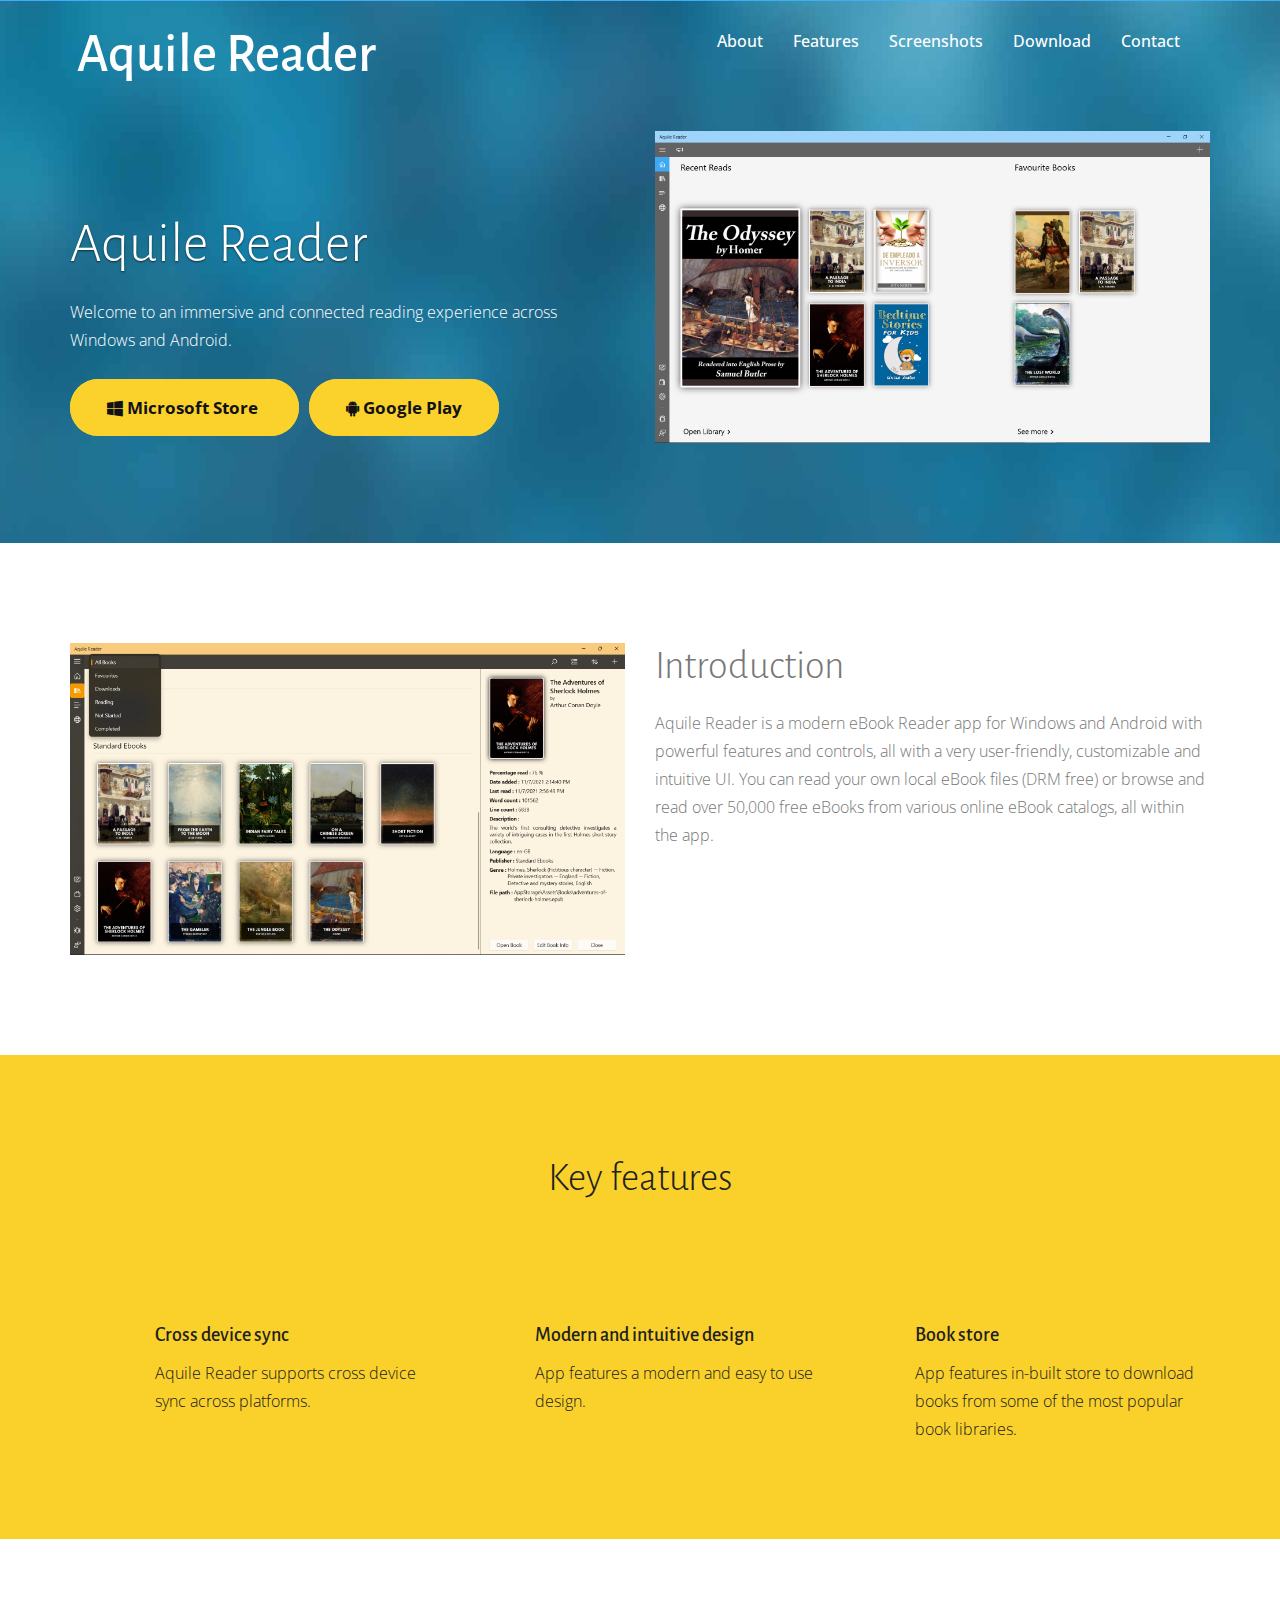
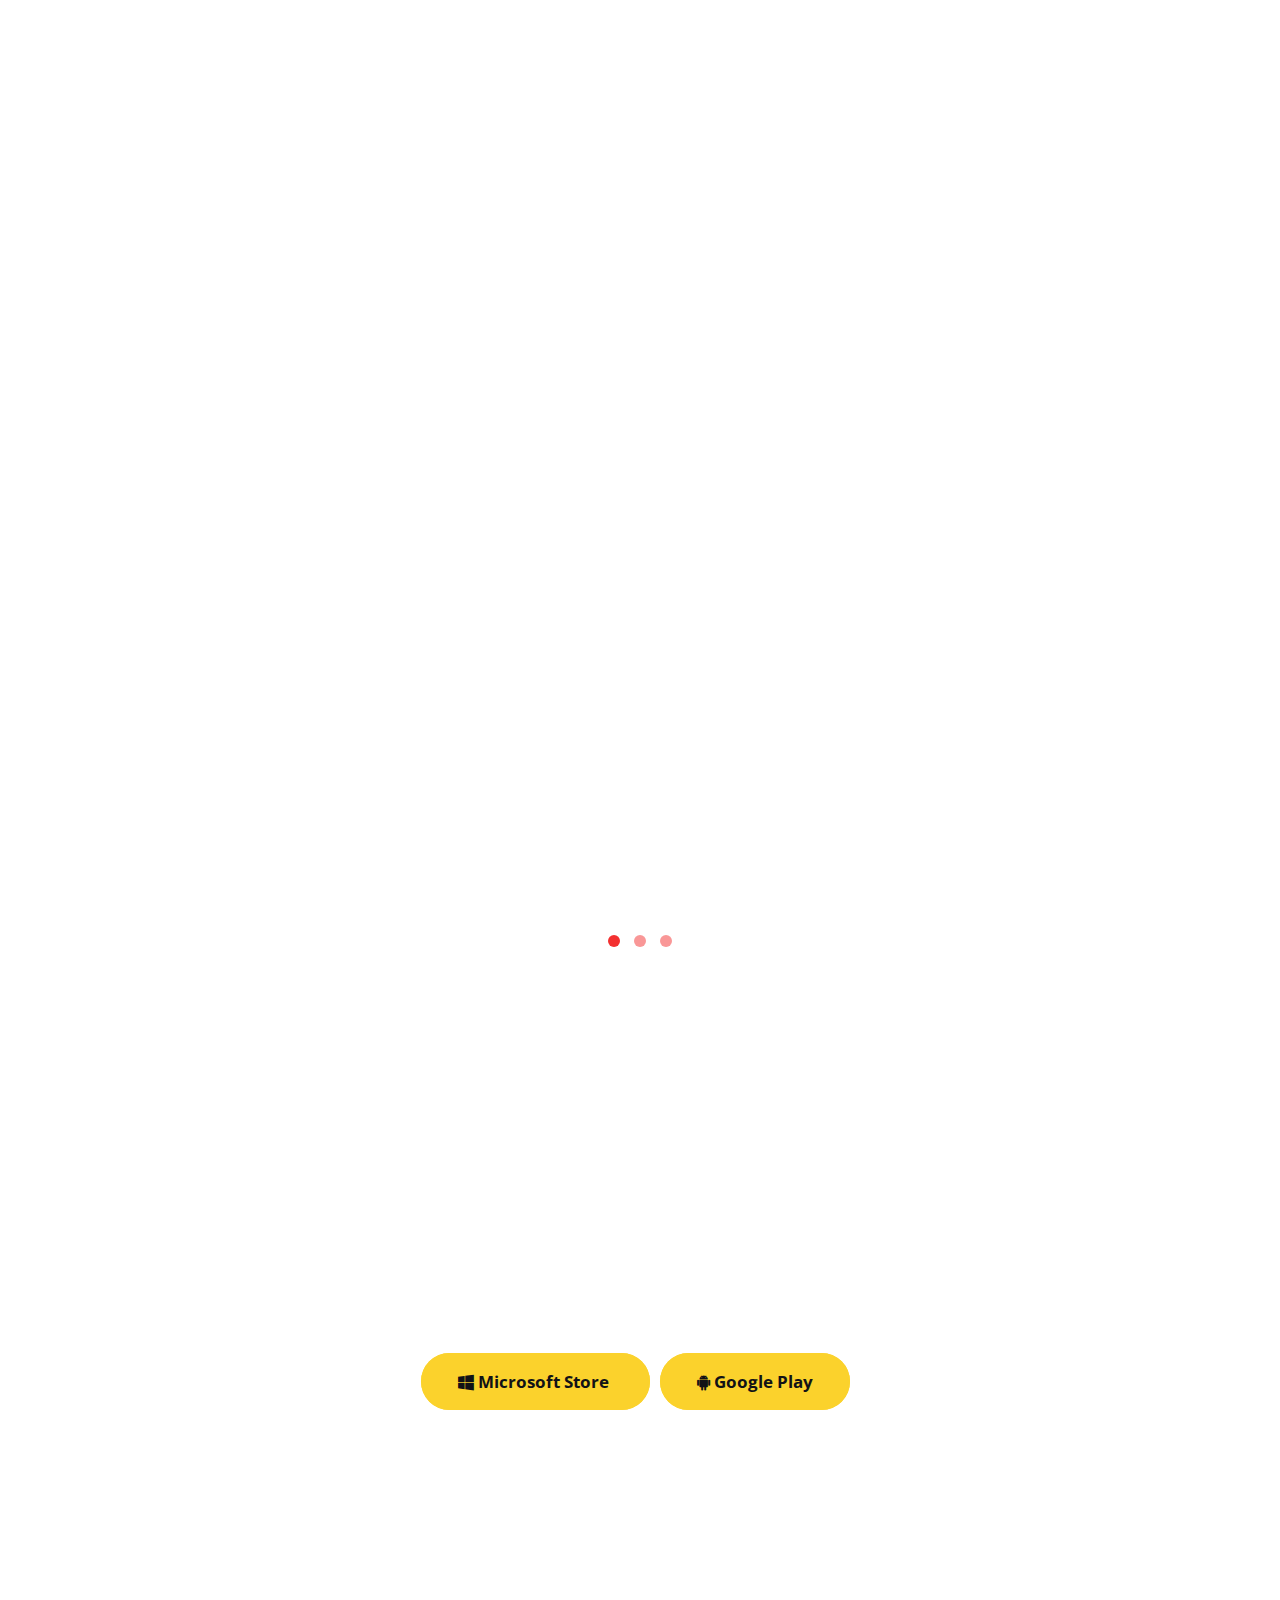
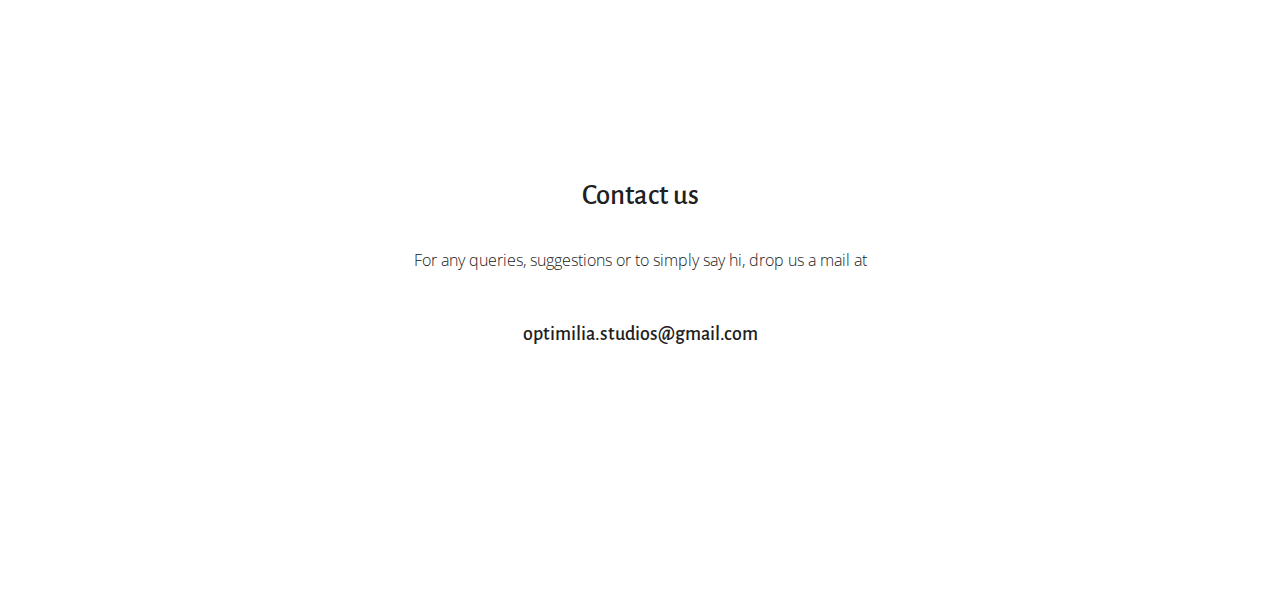
==== index.html @ c173ff0a "Add site" ====
<!DOCTYPE html>
<html>
<head>
 
<title>Brand html5 Multipurpose Landing Page for Apps</title>
<meta name="viewport" content="width=device-width, initial-scale=1, maximum-scale=1, user-scalable=no">

<!-- CSS Files -->
<link href="css/bootstrap.min.css" rel="stylesheet" media="screen">
<link href="css/font-awesome.min.css" rel="stylesheet">
<link href="fonts/icon-7-stroke/css/pe-icon-7-stroke.css" rel="stylesheet">
<link href="css/animate.css" rel="stylesheet" media="screen">
<link href="css/owl.theme.css" rel="stylesheet">
<link href="css/owl.carousel.css" rel="stylesheet">
 
<link href="css/styles.css" rel="stylesheet" media="screen">    

<!-- Google Fonts --> 
<link href='http://fonts.googleapis.com/css?family=Open+Sans:400,300,600,700' rel='stylesheet' type='text/css'>
<link href='http://fonts.googleapis.com/css?family=Alegreya+Sans:100,300,400,700' rel='stylesheet' type='text/css'>


<!-- Font Awesome -->
<link href="http://maxcdn.bootstrapcdn.com/font-awesome/4.2.0/css/font-awesome.min.css" rel="stylesheet"> 
</head>
  
<body data-spy="scroll" data-target="#navbar-scroll">
 
 <div id="top"></div>

<!-- NAVIGATION -->
<div id="menu">
	<nav class="navbar-wrapper navbar-default" role="navigation">
		<div class="container">
			  <div class="navbar-header">
				<button type="button" class="navbar-toggle" data-toggle="collapse" data-target=".navbar-themers">
				  <span class="sr-only">Toggle navigation</span>
				  <span class="icon-bar"></span>
				  <span class="icon-bar"></span>
				  <span class="icon-bar"></span>
				</button>
				
				<a class="navbar-brand site-name" href="#top"><h1 style="color: white;">Aquile Reader</h1></a>
			  </div>
	 
			  <div id="navbar-scroll" class="collapse navbar-collapse navbar-themers navbar-right">
				<ul class="nav navbar-nav">
					<li><a href="#intro">About</a></li>
					<li><a href="#feature">Features</a></li>
					<li><a href="#screenshot">Screenshots</a></li>
					<li><a href="#download">Download</a></li>
					<li><a href="#contact">Contact</a></li>
				</ul>
			  </div>
		</div>
	</nav>
</div>
 
<div class="fullscreen landing parallax banner" style="background-image:url('images/bg.jpg');" data-img-width="2000" data-img-height="1325" data-diff="100">
	
	<div class="overlay">
		<div class="container">
			<div class="row">
				
				
				
				<div class="col-md-6">
				 
						<h1 class="wow fadeInLeft">
						Aquile Reader
						</h1>
 
					<div class="landing-text wow fadeInLeft">
						<p>Welcome to an immersive and connected reading experience across Windows and Android.</p>
					</div>				  

					<!-- header button -->
					<div class="head-btn wow fadeInLeft">
						<a href="https://apps.microsoft.com/detail/9P08T4JLTQNK" class="btn-primary app-store">
						<i class="fa fa-windows"></i> <span> Microsoft Store</span>
						</a>
						<a href="#" class="btn-primary play-market">
						<i class="fa fa-android"></i> <span> Google Play</span>
						</a>
					</div>
	
					 				

				</div> 
				
				<!-- phone image -->
				<div class="col-md-6">
				<img src="images/header.png" alt="phone" class="header-phone img-responsive wow fadeInRight">
				</div>
			</div>
		</div> 
	</div> 
</div>
   
<!-- intro section -->
<div id="intro">
		<div class="container">
		<div class="row">
	
	<!-- feature image -->
			<div class="col-md-6 feature-2-pic wow fadeInLeft">
				<img src="images/feature1.png" alt="image" class="img-responsive">
			</div>	
			
			<!-- feature content -->
			<div class="col-md-6 wow fadeInRight" style="top: 50%">
				<h2>Introduction</h2>
				<p>Aquile Reader is a modern eBook Reader app for Windows and Android with powerful features and controls, all with a very user-friendly, customizable and intuitive UI. You can read your own local eBook files (DRM free) or browse and read over 50,000 free eBooks from various online eBook catalogs, all within the app.
				</p>

					<!-- <div class="btn-section"><a href="#download" class="btn-default">Download Now</a></div> -->
		
			</div>
			 			  
		</div>			  
  
	</div>
</div>

<!-- feature section -->
<div id="feature">
	<div class="container">
		<div class="row">
			<div class="col-md-10 col-md-offset-1 col-sm-12 text-center feature-title">

			<!-- feature title -->
				<h2>Key features</h2>
				<!-- <p>Lorem Ipsum is simply dummy text of the printing and typesetting industry. Lorem Ipsum has been the industry's standard dummy text ever since the 1500s.</p> -->
			</div>
		</div>
		<div class="row row-feat">
			
			<div class="col-md-12">

				<!-- feature 1 -->
				<div class="col-sm-4 feat-list">
					<i class="fa fa-cloud wow fadeInUp"></i>
					<div class="inner">
						<h4>Cross device sync</h4>
						<p>Aquile Reader supports cross device sync across platforms.
						</p>
					</div>
				</div>
			
				<!-- feature 2 -->
				<div class="col-sm-4 feat-list">
					<i class="fa fa-mobile wow fadeInUp" data-wow-delay="0.2s"></i>
					<div class="inner">
						<h4>Modern and intuitive design</h4>
						<p>App features a modern and easy to use design.</p>
					</div>
				</div>
			
				<!-- feature 3 -->
				<div class="col-sm-4 feat-list"> 
					<i class="fa fa-book wow fadeInUp" data-wow-delay="0.4s"></i>
					<div class="inner">
						<h4>Book store</h4>
						<p>App features in-built store to download books from some of the most popular book libraries.</p>
					</div>
				</div>
			
				
			</div>
		</div>
	</div>
</div>

<section id="features">
        <div class="container">
            <div class="row">
                <div class="col-md-6 col-sm-6 wow fadeInRight animated" data-wow-delay=".8s" style="visibility: visible; animation-delay: 0.8s; -webkit-animation-delay: 0.8s; animation-name: fadeInRight; -webkit-animation-name: fadeInRight;">
                    <h2 class="title">Feature list</h2>

                    <div class="feature-item">

                        <div class="media">
                            <!-- <div class="pull-left icon" href="#">
                                <i class="fa fa-paint-brush"></i>
                            </div> -->
                            <div class="media-body">
                                <h4 class="media-heading">• Book style 2-column layout, along with other layout options.</h4>
                                <h4 class="media-heading">• Support for notes, highlights and bookmarks.</h4>
								<h4 class="media-heading">• Text-to-Speech capability for reading aloud books.</h4>
								<h4 class="media-heading">• Fully customizable Reader screen with colors, layout, font, spacing, etc.</h4>
								<h4 class="media-heading">• Library with features like filter, sort and search books.</h4>
								<h4 class="media-heading">• Library with features like filter, sort and search books.</h4>
								<h4 class="media-heading">• Color theme support for the app.</h4>
								<h4 class="media-heading">• App Statistics to provide reading insights.</h4>
								<h4 class="media-heading">• Added details for each book like, total line/word count, reading progress, etc.</h4>

                            </div>
                        </div>
                    </div>

                    <!-- <div class="feature-item">

                        <div class="media">
                            <div class="pull-left icon" href="#">
                                <i class="fa fa-rss"></i>
                            </div>
                            <div class="media-body">
                                <h4 class="media-heading">Everything is perfectly orgainized</h4>
                                <p>Aipisicing elit, sed do eiusmod tempor incididunt ut labore et dolore magna aliqua. Ut enim ad minim veniam, quis nostrud exercitation ullamco laboris nisi</p>
                            </div>
                        </div>
                    </div>

                    <div class="feature-item">

                        <div class="media">
                            <div class="pull-left icon" href="#">
                                <i class="fa fa-recycle"></i>
                            </div>
                            <div class="media-body">
                                <h4 class="media-heading">Rapid customer support</h4>
                                <p>Lorem ipsum dolor sit amet, consectetur adipisicing elit, sed do eiusmod tempor incididunt ut labore et dolore magna aliqua. Ut enim ad</p>
                            </div>
                        </div>
                    </div> -->
                </div>
                <div class="col-md-6 col-sm-6 wow fadeInLeft animated" data-wow-delay=".8s" style="visibility: visible; animation-delay: 0.8s; -webkit-animation-delay: 0.8s; animation-name: fadeInLeft; -webkit-animation-name: fadeInLeft;">
                    <div class="block">
                        <img class="img-responsive" src="images/feature2.png" alt="">
                    </div>
                </div>
            </div>
        </div>
    </section> 




<!-- screenshot section -->
<div id="screenshot">
	<div class="container">
		<div class="text-center">
			<h2 class="wow fadeInLeft">Screenshots</h2>
			<div class="title-line wow fadeInRight"></div>
		</div>
		<div class="row screenshots">
			
			<div id="screenshots" class="owl-carousel">

				<!-- screenshot images -->
				<div class="screen wow fadeInUp">
					<a href="images/1.png" data-toggle="lightbox"><img src="images/1.png" alt="Screenshot"></a>
				</div>
				
				<div class="screen wow fadeInUp" data-wow-delay="0.1s">
					<a href="images/2.png" data-toggle="lightbox"><img src="images/2.png" alt="Screenshot"></a>
				</div>
				
				<div class="screen wow fadeInUp" data-wow-delay="0.2s">
					<a href="images/3.png" data-toggle="lightbox"><img src="images/3.png" alt="Screenshot"></a>
				</div>
				
				<div class="screen wow fadeInUp" data-wow-delay="0.3s">
					<a href="images/4.png" data-toggle="lightbox"><img src="images/4.png" alt="Screenshot"></a>
				</div>
				
				<div class="screen wow fadeInUp" data-wow-delay="0.4s">
					<a href="images/5.png" data-toggle="lightbox"><img src="images/5.png" alt="Screenshot"></a>
				</div>
				
				<div class="screen wow fadeInUp" data-wow-delay="0.5s">
					<a href="images/6.png" data-toggle="lightbox"><img src="images/6.png" alt="Screenshot"></a>
				</div>			
				
				<div class="screen wow fadeInUp" data-wow-delay="0.6s">
					<a href="images/7.png" data-toggle="lightbox"><img src="images/7.png" alt="Screenshot"></a>
				</div>

				<div class="screen wow fadeInUp" data-wow-delay="0.7s">
					<a href="images/8.png" data-toggle="lightbox"><img src="images/8.png" alt="Screenshot"></a>
				</div>

				<div class="screen wow fadeInUp" data-wow-delay="0.7s">
					<a href="images/9.png" data-toggle="lightbox"><img src="images/9.png" alt="Screenshot"></a>
				</div>

				<div class="screen wow fadeInUp" data-wow-delay="0.7s">
					<a href="images/10.png" data-toggle="lightbox"><img src="images/10.png" alt="Screenshot"></a>
				</div>

				<div class="screen wow fadeInUp" data-wow-delay="0.7s">
					<a href="images/11.png" data-toggle="lightbox"><img src="images/11.png" alt="Screenshot"></a>
				</div>
			</div>
		</div>
	</div>
</div>

<!-- download section -->
<div id="download">
	<div class="action fullscreen parallax" style="background-image:url('images/bg.jpg');" data-img-width="2000" data-img-height="1334" data-diff="100">
		<div class="overlay downloadSection">
			<div class="container">
				<div class="row">
					<div class="col-md-8 col-md-offset-2 col-sm-12 text-center">
						<h2 class="wow fadeInLeft">Get Your free Download of Juke App today!</h2>
						<p class="download-text wow fadeInRight">Lorem Ipsum is simply dummy text of the printing and typesetting industry. Lorem Ipsum has been the industry's standard dummy text ever since the 1500s, when an unknown printer took a galley of type dummy text of the printing and typesetting industry and scrambled.</p>
						<div class="btn-section">
						
						<a href="https://apps.microsoft.com/detail/9P08T4JLTQNK" class="btn-primary app-store">
						<i class="fa fa-windows"></i> <span> Microsoft Store</span>
						</a>
						<a href="#" class="btn-primary play-market">
						<i class="fa fa-android"></i> <span> Google Play</span>
						</a>
						
						</div>
					</div>					
				</div>
			</div>
		</div>
	</div>
</div>
  
<!-- contact section -->
<div id="contact">
	<div class="contact">
		<div class="overlay">
			<div class="container">
				<!-- mail icon -->
				<div class="col-md-4 col-md-offset-4 text-center">
				<i class="fa fa-envelope-o letter wow fadeInUp"></i>
				</div>
				<div class="col-md-8 col-md-offset-2 text-center">
					<h2>Contact us</h2>
					<p>For any queries, suggestions or to simply say hi, drop us a mail at</p>		
					<h4>optimilia.studios@gmail.com</h4>	
				</div>

			</div>	
		</div>
	</div>
</div>

<!-- footer -->
<footer id="footer">
	<div class="container">
		<div class="col-sm-4 col-sm-offset-4">
			<!-- social links -->
				<div class="social text-center">
					<ul>
						<li><a class="wow fadeInUp" href="https://twitter.com/OptimiliaS"><i class="fa fa-twitter"></i></a></li>
						<li><a class="wow fadeInUp" href="https://www.facebook.com/optimilia.studios/" data-wow-delay="0.2s"><i class="fa fa-facebook"></i></a></li>
					</ul>
				</div>	
			<div class="text-center wow fadeInUp" style="font-size: 14px;">Copyright Optimilia Studios</div>
			<a href="#" class="scrollToTop"><i class="fa fa-arrow-circle-o-up"></i></a>
		</div>	
	</div>	
</footer>
	
	<!-- javascript files -->
    <script src="js/jquery.js"></script>
    <script src="js/bootstrap.min.js"></script>
    <script src="js/custom.js"></script>
    <script src="js/jquery.sticky.js"></script>
	<script src="js/wow.min.js"></script>
	<script src="js/owl.carousel.min.js"></script>
	<script src="js/ekko-lightbox-min.js"></script>
	<script type="text/javascript">
	$(document).delegate('*[data-toggle="lightbox"]', 'click', function(event) { event.preventDefault(); $(this).ekkoLightbox(); }); 
	</script>
	<script>
		new WOW().init();
	</script>
  </body>
</html>
---- fonts/icon-7-stroke/css/pe-icon-7-stroke.css ----
@font-face {
	font-family: 'Pe-icon-7-stroke';
	src:url('../fonts/Pe-icon-7-stroke.eot?-2irksn');
	src:url('../fonts/Pe-icon-7-stroke.eot?#iefix-2irksn') format('embedded-opentype'),
		url('../fonts/Pe-icon-7-stroke.woff?-2irksn') format('woff'),
		url('../fonts/Pe-icon-7-stroke.ttf?-2irksn') format('truetype'),
		url('../fonts/Pe-icon-7-stroke.svg?-2irksn#Pe-icon-7-stroke') format('svg');
	font-weight: normal;
	font-style: normal;
}

[class^="pe-7s-"], [class*=" pe-7s-"] {
	display: inline-block;
	font-family: 'Pe-icon-7-stroke';
	speak: none;
	font-style: normal;
	font-weight: normal;
	font-variant: normal;
	text-transform: none;
	line-height: 1;

	/* Better Font Rendering =========== */
	-webkit-font-smoothing: antialiased;
	-moz-osx-font-smoothing: grayscale;
}

.pe-7s-cloud-upload:before {
	content: "\e68a";
}
.pe-7s-cash:before {
	content: "\e68c";
}
.pe-7s-close:before {
	content: "\e680";
}
.pe-7s-bluetooth:before {
	content: "\e68d";
}
.pe-7s-cloud-download:before {
	content: "\e68b";
}
.pe-7s-way:before {
	content: "\e68e";
}
.pe-7s-close-circle:before {
	content: "\e681";
}
.pe-7s-id:before {
	content: "\e68f";
}
.pe-7s-angle-up:before {
	content: "\e682";
}
.pe-7s-wristwatch:before {
	content: "\e690";
}
.pe-7s-angle-up-circle:before {
	content: "\e683";
}
.pe-7s-world:before {
	content: "\e691";
}
.pe-7s-angle-right:before {
	content: "\e684";
}
.pe-7s-volume:before {
	content: "\e692";
}
.pe-7s-angle-right-circle:before {
	content: "\e685";
}
.pe-7s-users:before {
	content: "\e693";
}
.pe-7s-angle-left:before {
	content: "\e686";
}
.pe-7s-user-female:before {
	content: "\e694";
}
.pe-7s-angle-left-circle:before {
	content: "\e687";
}
.pe-7s-up-arrow:before {
	content: "\e695";
}
.pe-7s-angle-down:before {
	content: "\e688";
}
.pe-7s-switch:before {
	content: "\e696";
}
.pe-7s-angle-down-circle:before {
	content: "\e689";
}
.pe-7s-scissors:before {
	content: "\e697";
}
.pe-7s-wallet:before {
	content: "\e600";
}
.pe-7s-safe:before {
	content: "\e698";
}
.pe-7s-volume2:before {
	content: "\e601";
}
.pe-7s-volume1:before {
	content: "\e602";
}
.pe-7s-voicemail:before {
	content: "\e603";
}
.pe-7s-video:before {
	content: "\e604";
}
.pe-7s-user:before {
	content: "\e605";
}
.pe-7s-upload:before {
	content: "\e606";
}
.pe-7s-unlock:before {
	content: "\e607";
}
.pe-7s-umbrella:before {
	content: "\e608";
}
.pe-7s-trash:before {
	content: "\e609";
}
.pe-7s-tools:before {
	content: "\e60a";
}
.pe-7s-timer:before {
	content: "\e60b";
}
.pe-7s-ticket:before {
	content: "\e60c";
}
.pe-7s-target:before {
	content: "\e60d";
}
.pe-7s-sun:before {
	content: "\e60e";
}
.pe-7s-study:before {
	content: "\e60f";
}
.pe-7s-stopwatch:before {
	content: "\e610";
}
.pe-7s-star:before {
	content: "\e611";
}
.pe-7s-speaker:before {
	content: "\e612";
}
.pe-7s-signal:before {
	content: "\e613";
}
.pe-7s-shuffle:before {
	content: "\e614";
}
.pe-7s-shopbag:before {
	content: "\e615";
}
.pe-7s-share:before {
	content: "\e616";
}
.pe-7s-server:before {
	content: "\e617";
}
.pe-7s-search:before {
	content: "\e618";
}
.pe-7s-film:before {
	content: "\e6a5";
}
.pe-7s-science:before {
	content: "\e619";
}
.pe-7s-disk:before {
	content: "\e6a6";
}
.pe-7s-ribbon:before {
	content: "\e61a";
}
.pe-7s-repeat:before {
	content: "\e61b";
}
.pe-7s-refresh:before {
	content: "\e61c";
}
.pe-7s-add-user:before {
	content: "\e6a9";
}
.pe-7s-refresh-cloud:before {
	content: "\e61d";
}
.pe-7s-paperclip:before {
	content: "\e69c";
}
.pe-7s-radio:before {
	content: "\e61e";
}
.pe-7s-note2:before {
	content: "\e69d";
}
.pe-7s-print:before {
	content: "\e61f";
}
.pe-7s-network:before {
	content: "\e69e";
}
.pe-7s-prev:before {
	content: "\e620";
}
.pe-7s-mute:before {
	content: "\e69f";
}
.pe-7s-power:before {
	content: "\e621";
}
.pe-7s-medal:before {
	content: "\e6a0";
}
.pe-7s-portfolio:before {
	content: "\e622";
}
.pe-7s-like2:before {
	content: "\e6a1";
}
.pe-7s-plus:before {
	content: "\e623";
}
.pe-7s-left-arrow:before {
	content: "\e6a2";
}
.pe-7s-play:before {
	content: "\e624";
}
.pe-7s-key:before {
	content: "\e6a3";
}
.pe-7s-plane:before {
	content: "\e625";
}
.pe-7s-joy:before {
	content: "\e6a4";
}
.pe-7s-photo-gallery:before {
	content: "\e626";
}
.pe-7s-pin:before {
	content: "\e69b";
}
.pe-7s-phone:before {
	content: "\e627";
}
.pe-7s-plug:before {
	content: "\e69a";
}
.pe-7s-pen:before {
	content: "\e628";
}
.pe-7s-right-arrow:before {
	content: "\e699";
}
.pe-7s-paper-plane:before {
	content: "\e629";
}
.pe-7s-delete-user:before {
	content: "\e6a7";
}
.pe-7s-paint:before {
	content: "\e62a";
}
.pe-7s-bottom-arrow:before {
	content: "\e6a8";
}
.pe-7s-notebook:before {
	content: "\e62b";
}
.pe-7s-note:before {
	content: "\e62c";
}
.pe-7s-next:before {
	content: "\e62d";
}
.pe-7s-news-paper:before {
	content: "\e62e";
}
.pe-7s-musiclist:before {
	content: "\e62f";
}
.pe-7s-music:before {
	content: "\e630";
}
.pe-7s-mouse:before {
	content: "\e631";
}
.pe-7s-more:before {
	content: "\e632";
}
.pe-7s-moon:before {
	content: "\e633";
}
.pe-7s-monitor:before {
	content: "\e634";
}
.pe-7s-micro:before {
	content: "\e635";
}
.pe-7s-menu:before {
	content: "\e636";
}
.pe-7s-map:before {
	content: "\e637";
}
.pe-7s-map-marker:before {
	content: "\e638";
}
.pe-7s-mail:before {
	content: "\e639";
}
.pe-7s-mail-open:before {
	content: "\e63a";
}
.pe-7s-mail-open-file:before {
	content: "\e63b";
}
.pe-7s-magnet:before {
	content: "\e63c";
}
.pe-7s-loop:before {
	content: "\e63d";
}
.pe-7s-look:before {
	content: "\e63e";
}
.pe-7s-lock:before {
	content: "\e63f";
}
.pe-7s-lintern:before {
	content: "\e640";
}
.pe-7s-link:before {
	content: "\e641";
}
.pe-7s-like:before {
	content: "\e642";
}
.pe-7s-light:before {
	content: "\e643";
}
.pe-7s-less:before {
	content: "\e644";
}
.pe-7s-keypad:before {
	content: "\e645";
}
.pe-7s-junk:before {
	content: "\e646";
}
.pe-7s-info:before {
	content: "\e647";
}
.pe-7s-home:before {
	content: "\e648";
}
.pe-7s-help2:before {
	content: "\e649";
}
.pe-7s-help1:before {
	content: "\e64a";
}
.pe-7s-graph3:before {
	content: "\e64b";
}
.pe-7s-graph2:before {
	content: "\e64c";
}
.pe-7s-graph1:before {
	content: "\e64d";
}
.pe-7s-graph:before {
	content: "\e64e";
}
.pe-7s-global:before {
	content: "\e64f";
}
.pe-7s-gleam:before {
	content: "\e650";
}
.pe-7s-glasses:before {
	content: "\e651";
}
.pe-7s-gift:before {
	content: "\e652";
}
.pe-7s-folder:before {
	content: "\e653";
}
.pe-7s-flag:before {
	content: "\e654";
}
.pe-7s-filter:before {
	content: "\e655";
}
.pe-7s-file:before {
	content: "\e656";
}
.pe-7s-expand1:before {
	content: "\e657";
}
.pe-7s-exapnd2:before {
	content: "\e658";
}
.pe-7s-edit:before {
	content: "\e659";
}
.pe-7s-drop:before {
	content: "\e65a";
}
.pe-7s-drawer:before {
	content: "\e65b";
}
.pe-7s-download:before {
	content: "\e65c";
}
.pe-7s-display2:before {
	content: "\e65d";
}
.pe-7s-display1:before {
	content: "\e65e";
}
.pe-7s-diskette:before {
	content: "\e65f";
}
.pe-7s-date:before {
	content: "\e660";
}
.pe-7s-cup:before {
	content: "\e661";
}
.pe-7s-culture:before {
	content: "\e662";
}
.pe-7s-crop:before {
	content: "\e663";
}
.pe-7s-credit:before {
	content: "\e664";
}
.pe-7s-copy-file:before {
	content: "\e665";
}
.pe-7s-config:before {
	content: "\e666";
}
.pe-7s-compass:before {
	content: "\e667";
}
.pe-7s-comment:before {
	content: "\e668";
}
.pe-7s-coffee:before {
	content: "\e669";
}
.pe-7s-cloud:before {
	content: "\e66a";
}
.pe-7s-clock:before {
	content: "\e66b";
}
.pe-7s-check:before {
	content: "\e66c";
}
.pe-7s-chat:before {
	content: "\e66d";
}
.pe-7s-cart:before {
	content: "\e66e";
}
.pe-7s-camera:before {
	content: "\e66f";
}
.pe-7s-call:before {
	content: "\e670";
}
.pe-7s-calculator:before {
	content: "\e671";
}
.pe-7s-browser:before {
	content: "\e672";
}
.pe-7s-box2:before {
	content: "\e673";
}
.pe-7s-box1:before {
	content: "\e674";
}
.pe-7s-bookmarks:before {
	content: "\e675";
}
.pe-7s-bicycle:before {
	content: "\e676";
}
.pe-7s-bell:before {
	content: "\e677";
}
.pe-7s-battery:before {
	content: "\e678";
}
.pe-7s-ball:before {
	content: "\e679";
}
.pe-7s-back:before {
	content: "\e67a";
}
.pe-7s-attention:before {
	content: "\e67b";
}
.pe-7s-anchor:before {
	content: "\e67c";
}
.pe-7s-albums:before {
	content: "\e67d";
}
.pe-7s-alarm:before {
	content: "\e67e";
}
.pe-7s-airplay:before {
	content: "\e67f";
}
---- css/styles.css ----
/**
* webthemez
* custom styles
**/

html, body {
	width: 100%;
	overflow-x: hidden;
}
body {
	height:100%;	
	font-family: 'Open Sans', sans-serif;
	font-weight: 300;
	padding:0;
	margin:0;
	font-size:16px;
	line-height: 28px;
	color: #777; 
	background: #fff;
	overflow-x:hidden;
	position: relative;
} 
h1,h2,h3,h4,h5,h6{
font-family: 'Alegreya Sans', sans-serif;
}
h1 { font-size: 3em; line-height:1.2em; margin:0 0 .8em; }
h2 { font-size: 1.8em; line-height:1.4em; margin:0 0 .8em;  }
h3 { font-size: 1.4em; line-height:1.4em; }
h4 { font-size: 1.25em; line-height:1.4em;}
h5 { font-size: 1.1em; line-height:1.4em; }
h6 { font-size: 1em; line-height:1.2em; }

h1 a, h2 a, h3 a, h4 a, h5 a, h6 a {
	text-decoration: none; 
}	 
p { 
	padding:0 0 1em;
	margin:0;
}
a {
	color: #227191;
	outline: 0;
	font-weight: bold;
	-webkit-transition: all .8s ease;
	transition: all .8s ease;
} 
a:hover {
	text-decoration: none;
	color: #1f2222;
	-webkit-transition: all .8s ease;
	transition: all .8s ease;
}
.highlight {
	color: #F33030;
}
 
.banner { 
	  position: relative;
  top: -80px;
  padding-top: 80px;
}
.is-sticky .navbar-default {
  background: rgba(0, 0, 0, 0.87);
  padding: 15px 0;
  border-top: 1px solid #3DAFF6;
}
#menu-sticky-wrapper{
  z-index: 2;
  position: relative;
}
.overlay {
    background-color: transparent;
    position: relative;
    width: 100%;
    height: 100%;
    display: block;
}
#menu {
	z-index: 999;
}
.navbar-default {
	background: transparent;
	padding: 15px 0;
	border-top: 1px solid #3DAFF6;
}
.navbar-default .navbar-brand {
    padding: 7px;
}
.navbar-default .navbar-nav > li > a {
    color: #FFF;
	font-weight: 500;
}
.navbar-default .navbar-nav > li > a:hover,
.navbar-default .navbar-nav > li > a:focus {
    color: #FAD12C;
}
.navbar-default .navbar-nav > .active > a, 
.navbar-default .navbar-nav > .active > a:hover, 
.navbar-default .navbar-nav > .active > a:focus {
	background: transparent;
    
	color: #FAD12C;
}
.btn-default {
	font-size: 17px;
	margin: 30px 0 10px;
	margin-right: 10px;
	line-height: 20px;
	padding: 15px 35px;
	height: 50px;
	border: 2px solid #FAD12B;
	background: transparent;
	transition: all 0.4s;
	color: #202020;
	border-radius: 100px;
}
.btn-default:hover, .btn-default:focus, .btn-default:active, .btn-default.active, .open > .dropdown-toggle.btn-default {
	border: 2px solid #EE2D2D;
	background: #EE2D2D;
	color: white;
}
.btn-primary {
	font-size: 17px;
	margin: 30px 0 10px;
	margin-right: 10px;
	line-height: 20px;
	padding: 15px 35px;
	height: 50px;
	border: 2px solid #fbd22c;
	background: #fbd22c;
	transition: all 0.4s;
	color: rgb(18, 18, 22);
	border-radius: 100px;
}
.btn-primary:hover, .btn-primary:focus, .btn-primary:active, .btn-primary.active, .open > .dropdown-toggle.btn-primary {
	border: 2px solid #fbd22c;
	background: transparent;
	color: #fbd22c;
}
.btn-secondary {
	font-size: 20px;
	font-weight: 300;
	line-height: 20px;
	padding: 20px 50px;
	height: 65px;
	border: none;
	background: #F33030;
	transition: all 0.4s;
	color: white;
	border-radius: 4px;
}
.btn-secondary:hover, .btn-secondary:focus, .btn-secondary:active, .btn-secondary.active, .open > .dropdown-toggle.btn-secondary {
	background: #1f96e0;
	color: white
}
.site-name img{
	width: 150px; 
	height: 37px
}
.logo {
	margin: 80px 0 100px 0;
}
.logo img{
	width: 150px; 
	height: 37px
}
.landing h1{
	font-size: 56px;
	font-weight: 300;
	color: #fff;
	margin: 130px 0 20px 0;
	text-shadow: 0 1px 2px rgba(0, 0, 0, .6);
}
.landing p {
	color: #fff;
}
.landing-text {
	margin-bottom: 20px;
}
.landing-text p { 
	padding-bottom: 20px;
}
.more {
	margin-bottom: 100px;
}
.more p {
	font-size: 17px;
}
.head-btn {
	margin-bottom: 40px;
}
.option {
	text-transform: uppercase;
	padding: 5px;
	min-width: 80px;
	margin-right: 5px;
	transition: all 0.4s;
	font-size: 14px;
	color: #fff;
}
.option .fa {
	font-size: 16px;
	margin-right: 10px;
}
.option:hover {
	color: #F33030;
}
.header-phone {
	margin: 50px 0 100px;
}
#intro {
	padding: 0px 0 100px;
}
#intro h2 {
	font-size: 40px;
	font-weight: 300;
	margin: 15px 0 15px 0;
}
.intro-pic {
	margin-top: 20px;
}
.btn-section {
	padding-top: 20px;
}
#feature {
	padding: 80px 0;
	background: #FAD12B;
	color: #202020;
}
#feature h2 {
	margin: 15px 0 15px 0;
	font-size: 40px;
	font-weight: 300;
}
#feature .feature-title p {
	font-size: 18px;
}
#features{
	padding: 80px 0;
}
#features .fa{
	
  border: 1px solid #FAD12C;
  width: 64px;
  height: 64px;
  color: #F9CF2B;
  text-align: center;
  padding: 21px;
  font-size: 22px;
  border-radius: 50%;
}

.row-feat {
	padding-top: 50px;
}
.feat-list {
	margin-top: 40px;
}
.feat-list i {
	font-size: 48px;
	float: left;
	width: 20%;
	color: #FFF;
	height: 100%;
	position: relative;
	opacity: 0.6;
	-webkit-transition: all .8s ease;
	transition: all .8s ease;
	top: 10px;
}
.feat-list:hover i {
	color: #2FEE7B;
	-webkit-transition: all .8s ease;
	transition: all .8s ease;
}
#feature .inner {
	float: left;
	display: inline-block;
	width: 80%;
}
#feature-2 {
	padding: 100px 0 100px;
}
#feature-2 h2 {
	font-size: 40px;
	font-weight: 300;
	margin: 15px 0 15px 0;
}
.feature-2-pic {
	margin-top: 20px;
}
.subscribe {
	color: #fff;
}
.letter {
	margin-top: 100px;
	width: 100px;
	height: 100px;
	line-height: 100px;
	font-size: 50px;
	color: #FBD22C;
	border-radius: 5px;
	border: solid 1px #fbd22c;
	border-radius: 50%;
	font-size: 34px !important;
	padding-top: 30px;
}
.subscribe p {
	margin: 30px auto 30px;
}
.subscribe-form {
	max-width: 400px;
	margin: 50px auto 150px;
	text-align: center;
	overflow: hidden;
}
.subscribe-form form {
	position: relative;
}
.subscribe-form input {
	max-width: 85%;
	position: relative;
	padding: 5px 25px;
}
.subscribe-form .form-control {
	border-radius: 4px 0 0 4px;
	border: none;
	background-color: rgba(255, 255, 255, 0.6);
	color: #333;
	font-size: 1.2em;
	height: 55px;
}
.subscribe-form button {
	border-radius: 0 4px 4px 0;
	background-color: #F33030;
	color: #ffffff;
	font-size: 1em;
	line-height: 52px;
	position: absolute;
	top: 0px;
	right: 0px;
	padding: 0 30px;
	margin: 0;
	-webkit-transition: all .8s ease;
	transition: all .8s ease;
}
.subscribe-form .btn {
	height: 55px;
}
.subscribe-form .btn:hover {
	background-color: #1f96e0;
	color: #fff;
	-webkit-transition: all .8s ease;
	transition: all .8s ease;
}
.subscribe-form .form-control::-webkit-input-placeholder {
	color: #333;
}
.subscribe-form .form-control:-moz-placeholder { 
	color: #333;  
}
.subscribe-form .form-control::-moz-placeholder { 
	color: #333;  
}
.subscribe-form .form-control:-ms-input-placeholder {  
	color: #333;  
}
#screenshot {
	padding-top: 100px;
}
.title-line {
    width: 100px;
    height: 3px;
    margin: 0 auto;
    background: #F33030;
}
.screenshots {
    padding-top: 50px;
    padding-bottom: 100px;
}
.screenshots .screen {
    background: #FFFFFF;
    padding: 10px;
    margin: 13px;
    display: block;
}
.screenshots .screen img {
    width: 100%;
	border-radius: 4px;
	border: solid 3px #dadada;
	-webkit-transition: all .8s ease;
	transition: all .8s ease;
}
.screenshots .screen img:hover {
	border: solid 3px #F33030;
	-webkit-transition: all .8s ease;
	transition: all .8s ease;
}
.modal-backdrop.in {
    background-color: #000;
}
.ekko-lightbox .modal-content {
	-webkit-box-shadow: none;
	-moz-box-shadow: none;
	box-shadow: none;
	-webkit-border-radius: 0;
	-moz-border-radius: 0;
	border-radius: 0;
	border: none;
	background-color: transparent;
}
.ekko-lightbox .modal-header {
	border: 0;
	padding-left: 0;
	padding-right: 0;
}
.ekko-lightbox .modal-header .close {
	-webkit-opacity: 0.7;
	-moz-opacity: 0.7;
	opacity: 0.7;
	color: #fff;
	text-shadow: 0;
	font-weight: 100;
	margin-top: 5px;
}
.ekko-lightbox .modal-header .close:hover {
	-webkit-opacity: 1;
	-moz-opacity: 1;
	opacity: 1;
}
.ekko-lightbox .modal-header h4.modal-title {
	font-weight: 100;
	color: #fff;
	padding: 0;
}
.ekko-lightbox .modal-body {
	padding: 0;
}
.ekko-lightbox .modal-footer {
	-webkit-opacity: 0.9;
	-moz-opacity: 0.9;
	opacity: 0.9;
	border: 0;
	color: #fff;
	font-weight: 100;
	padding: 0;
}
.ekko-lightbox-nav-overlay a {
	-webkit-opacity: 0.9;
	-moz-opacity: 0.9;
	opacity: 0.9;
	text-shadow: none;
}
#client {
	background: #f6f6f6;
	padding: 70px 0 70px;
}
#client img {
	max-height: 50px;
	margin: 0 20px;
	opacity: 1;
	transition: all 0.3s ease;
	-webkit-transition: all 0.3s ease;
	-moz-transition: all 0.3s ease;
}
#client img:hover {
	opacity: 0.7;
	transition: all 0.3s ease;
	-webkit-transition: all 0.3s ease;
	-moz-transition: all 0.3s ease;
}
#clients {
	padding: 100px 0 100px;
	background-color: #F6F6F6;
}
.clients-item {
	display: block;
	width: 100%;
	height: auto;
	position: relative;
	margin-top: 30px;
}
.clients-item .box {
	margin-right: 15px;
	margin-left: 15px;
}
.clients-item .box .message {
	padding: 20px;
	font-style: italic;
	line-height: 30px;
	font-weight: 300;
	font-size: 18px;
}
.clients-item .client-pic img {
	width: 120px;
	height: 120px;
	border-radius: 50%;
	max-width: 100%;
	border: 1px solid #E9E9E9;
}
.clients-item .client-info .client-name {
	margin-top: 10px;
	font-size: 16px;
}
.clients-item .client-info .company {
	font-style: italic;
	color: #F33030;
}
.owl-theme .owl-controls .owl-page span{
	background: #F33030;
}
.action {
	color: #fff;
}
.action h2 {
	font-size: 40px;
	font-weight: 300;
}
.download-store {
	padding: 50px 0 130px;
}
.download-store li {
	display: inline-block;
	list-style: none;
	margin-left: 10px;
}
.appstorebutton {
	height: 65px;
	width: 195px;
	position: relative;
	border-radius: 4px;
} 
.iphone {
	background: #F33030;
	transition: all 0.3s ease;
	-webkit-transition: all 0.3s ease;
	-moz-transition: all 0.3s ease;
}
.iphone:hover {
	background-color: #1f96e0;
	transition: all 0.3s ease;
	-webkit-transition: all 0.3s ease;
	-moz-transition: all 0.3s ease;
}
.android {
	background: #555;
	transition: all 0.3s ease;
	-webkit-transition: all 0.3s ease;
	-moz-transition: all 0.3s ease;
}
.android:hover {
	background-color: #444;
	transition: all 0.3s ease;
	-webkit-transition: all 0.3s ease;
	-moz-transition: all 0.3s ease;
}
.appstorebutton a {
	color: white;
	text-decoration: none;
}
.appstorebutton p {
	font-size: 20px;
	font-weight: 300;
	text-align: left;
	color: white;
	padding: 10px 0 0 65px;
	line-height: 1;
}
.appstorebutton p small {
	font-size: 16px;
}
.appstorebutton i {
	position: absolute;
	top: 0;
	left: 0;
	margin: 10px 0 0 17px;
	font-size: 40px;
}
#footer {
	background: #fff;
	padding: 50px 0 50px;
}
.social ul {
	padding: 0;
	list-style: none;
}
.social li {
	display: inline-block;
	padding-right: .3em;
}
.social li a {
	display: block;
	width: 40px;
	height: 40px;
	line-height: 40px;
	color: #020E13;
	border-radius: 5px;
	background: #fff;
	border: solid 1px #020E13;
	-webkit-transition: all .8s ease;
	transition: all .8s ease;
	border-radius: 50%;
}
.social li a:hover {
	color: #fff;
	background: #020E13;
}
.scrollToTop{
	width: 40px; 
	height: 40px;
	padding: 5px;
	font-size: 30px;
	text-align: center; 
	color: rgb(242, 47, 47);
	position: fixed;
	bottom: 20px;
	right: 20px;
	display: none;
}
.scrollToTop:hover{
	color: #FBD22C;
}
.control-group .controls {
	overflow-x: hidden;
}
.downloadSection{
padding:100px 0;
}
.contact {
		padding: 80px 0;
		background: white;
		color: #202020;
}
.contact p {
	margin: 30px auto 30px;
}
.subscribe-form {
	max-width: 400px;
	margin: 50px auto 150px;
	text-align: center;
	overflow: hidden;
}
.subscribe-form form {
	position: relative;
}
.subscribe-form input {
	max-width: 85%;
	position: relative;
	padding: 5px 25px;
}
.subscribe-form .form-control {
	border-radius: 4px 0 0 4px;
	border: none;
	background-color: rgba(255, 255, 255, 0.6);
	color: #333;
	font-size: 1.2em;
	height: 55px;
}
.subscribe-form button {
	border-radius: 0 4px 4px 0;
	background-color: #FBD22C;
	color: #040F13;
	font-size: 1em;
	line-height: 52px;
	position: absolute;
	top: 0px;
	right: 0px;
	padding: 0 30px;
	margin: 0;
	-webkit-transition: all .8s ease;
	transition: all .8s ease;
}
.subscribe-form .btn {
	height: 55px;
}
.subscribe-form .btn:hover {
	background-color: #1f96e0;
	color: #fff;
	-webkit-transition: all .8s ease;
	transition: all .8s ease;
}
.subscribe-form .form-control::-webkit-input-placeholder {
	color: #333;
}
.subscribe-form .form-control:-moz-placeholder { 
	color: #333;  
}
.subscribe-form .form-control::-moz-placeholder { 
	color: #333;  
}
.subscribe-form .form-control:-ms-input-placeholder {  
	color: #333;  
}
#package {
	padding-top: 100px;
}
.title-line {
    width: 100px;
    height: 3px;
    margin: 0 auto;
    background: #FAD12C;
}
.price-box {
	background-color: #F3F3F3;
	border-radius: 15px;
}
.package-option {
	padding: 50px 0 100px;
}
.package-option ul {
	padding: 0;
}
.price-heading h3 {
	margin-top: 0;
	background-color: #7B7B7B;
	color: #fff;
	padding: 15px;
	border-radius: 30px;
	margin: 25px;
	font-size: 18px;
	position: relative;
	top: -27px;
	border: #fff 5px solid;
}
.price-heading i {
	color: #d1d1d1;
	font-size: 75px;
	margin-top: 20px;
}
.price-group {
	padding: 30px 0 10px;
}
.price-group .dollar {
	font-size: 20px;
	position: relative;
	bottom: 48px;
}
.price-group .price {
	color: #202020;
	font-size: 60px;
	font-weight: 500;
}
.price-group .time {
	font-size: 18px;
}
.price-feature li {
	margin-left: 30px;
	margin-right: 30px;
	list-style: none;
	border-bottom: solid 1px #d1d1d1;
	line-height: 40px;
	padding: 10px 0;
}
.btn-price {
	margin: 5px 0 15px;
	font-size: 17px;
	padding: 7px 35px;
	height: 40px;
	background: #FCD72C;
	transition: all 0.4s;
	color: rgb(32, 32, 32);
	border-radius: 4px;	
}
.btn-price:hover {
	background: #202020;
	color: white;
}
/* iPads (portrait) ----------- */
@media only screen 
and (min-width : 768px) 
and (max-width : 1024px) 
and (orientation : portrait) {
	.more {
		margin-bottom: 50px;
	}
	#intro {
		padding: 30px 0 50px;
	}
	#intro h2, #feature-2 h2 {
		font-weight: 150;
		text-align: center;
	}
	#intro p, #feature-2 p {
		text-align: center;
	}
	.btn-section {
		text-align: center;
	}
	#feature {
		padding-top: 75px;
	}
	.row-feat {
		padding-top: 40px;
		padding-bottom: 40px;
	}
	#feature-2 {
		padding: 80px 0 100px;
	}
	.feature-2-pic {
		margin-top: 40px;
	}
	#client img {
		margin: 10px 0 10px;
		max-height: 40px;
	}	
}

/* iPads (landscape) ----------- */
@media only screen 
and (min-width : 768px) 
and (max-width : 1024px) 
and (orientation : landscape) {
	.logo {
		margin: 100px 0 30px 0;
	}
	.landing h1{
		margin: 60px 0 60px 0;
	}	
	.landing-text {
		margin: 60px 0 40px 0;
	}
	.more {
		margin-bottom: 180px;
	}
	.header-phone {
	margin-top: 125px;
	}
	.intro-pic {
		margin-top: 100px;
	}
	.feature-img {
		margin-top: 30px;
	}	
	.feat-list {
		margin-top: 10px;
	}
	.feat-list p {
		font-size: 15px;
	}
	.feature-2-pic {
		margin-top: 50px;
	}
	#client img {
		max-height: 45px;
	}	
}

/* smart-phone ----------- */
@media (max-width: 767px) {
	.logo {
		margin: 40px 0 30px 0;
	}
	.more {
		margin-bottom: 40px;
	}
	#intro {
		padding: 70px 0 70px;
	}
	#intro h2, #feature-2 h2 {
		font-weight: 150;
		text-align: center;
	}
	#intro p, #feature-2 p {
		text-align: center;
	}
	.btn-section {
		text-align: center;
	}
	.feat-list i {
		padding-left: 40px;
	}
	.feature-2-pic {
		margin-top: 50px;
	}
	#client img {
		margin: 10px 0 10px;
	}	
}	
/* iPhone 6Plus (landscape) ----------- */
@media (max-width: 736px) {

}

/* iPhone 6 (landscape) ----------- */
@media (max-width: 667px) {
	.logo {
		margin: 30px 0 30px 0;
	}
	.landing h1{
		font-size: 50px;
		margin: 10px 0 25px 0;
	}
	.landing-text {
		margin-top: 20px;
	}
	.letter {
		margin-top: 75px
	}
	.subscribe p {
		margin: 25px auto 15px;
	}
	.subscribe-form {
		margin: 20px auto 100px;
	}
	.action h2 {
		margin-top: 70px;
	}
	.download-store {
		padding: 20px 0 100px;
	}
}

/* iPhone 5 (landscape) ----------- */
@media (max-width: 568px){
	.logo {
		margin: 15px 0 15px 0;
	}
	.landing h1{
		font-size: 40px;
		margin: 20px 0 10px 0;
	}
	.landing-text p {
		font-size: 16px !important; 
	}
	#intro {
		padding-top: 50px;
	}
	#feature {
		padding-top: 50px;
	}
	.feat-list i {
		padding-left: 20px;
	}
	#feature-2 {
		padding: 50px 0 70px;
	}
	#screenshot {
		padding-top: 70px;
	}	
	.screenshots {
		padding-top: 30px;
		padding-bottom: 70px;
	}
	#clients {
		padding: 70px 0 70px;
	}
	.clients-item .box .message {
		line-height: 25px;
		font-size: 18px;
	}
	.action h2 {
		margin: 50px 0 20px;
	}
	.download-text p {
		line-height: 1.5;	
	}	
	.download-store {
		padding: 10px 0 70px;
	}
}

/* iPhone 4 (landscape) ----------- */
@media (max-width: 480px) {
	.feat-list i {
		padding-left: 5px;
	}
	.action h2 {
		font-size: 30px;
	}
}

/* smart phone width: 360px ----------- */
@media (max-width: 360px) {
	#intro h2, #feature h2, #feature-2 h2 {
		font-size: 30px;
	}
	.feat-list i {
		padding-left: 0;
	}
	#feature .inner {
		padding-left: 15px;
	}
	.appstorebutton {
		margin-bottom: 15px;
	} 
	.download-store li {
		margin-left: 0;
	}
}

/* iPhone 4/5 (portrait) ----------- */
@media (max-width: 320px) {
	.logo {
		margin: 30px 0 20px 0;
	}
	.landing h1{
		margin: 20px 0 35px 0;
	}
	.more {
		text-align: center;
	}
	.more p {
		font-size: 14px;
	}
	.option {
		padding: 3px;
		min-width: 75px;
		margin-right: 2px;
	}
	.btn-default {
		font-size: 16px;
		margin: 30px 0 10px;
		padding: 15px 30px;
		height: 35px;
		border-radius: 80px;
	}
	.btn-primary {
		font-size: 16px;
		margin: 30px 0 10px;
		margin-right: 15px;
		padding: 15px 30px;
		height: 35px;
		border-radius: 80px;
	}
	.subscribe-form {
		margin: 50px auto 110px;
	}
	.subscribe-form input {
		padding: 5px 15px;
	}
	.subscribe-form button {
		padding: 0 15px;
	}
	.action h2 {
		margin: 70px 0 20px;
	}

}
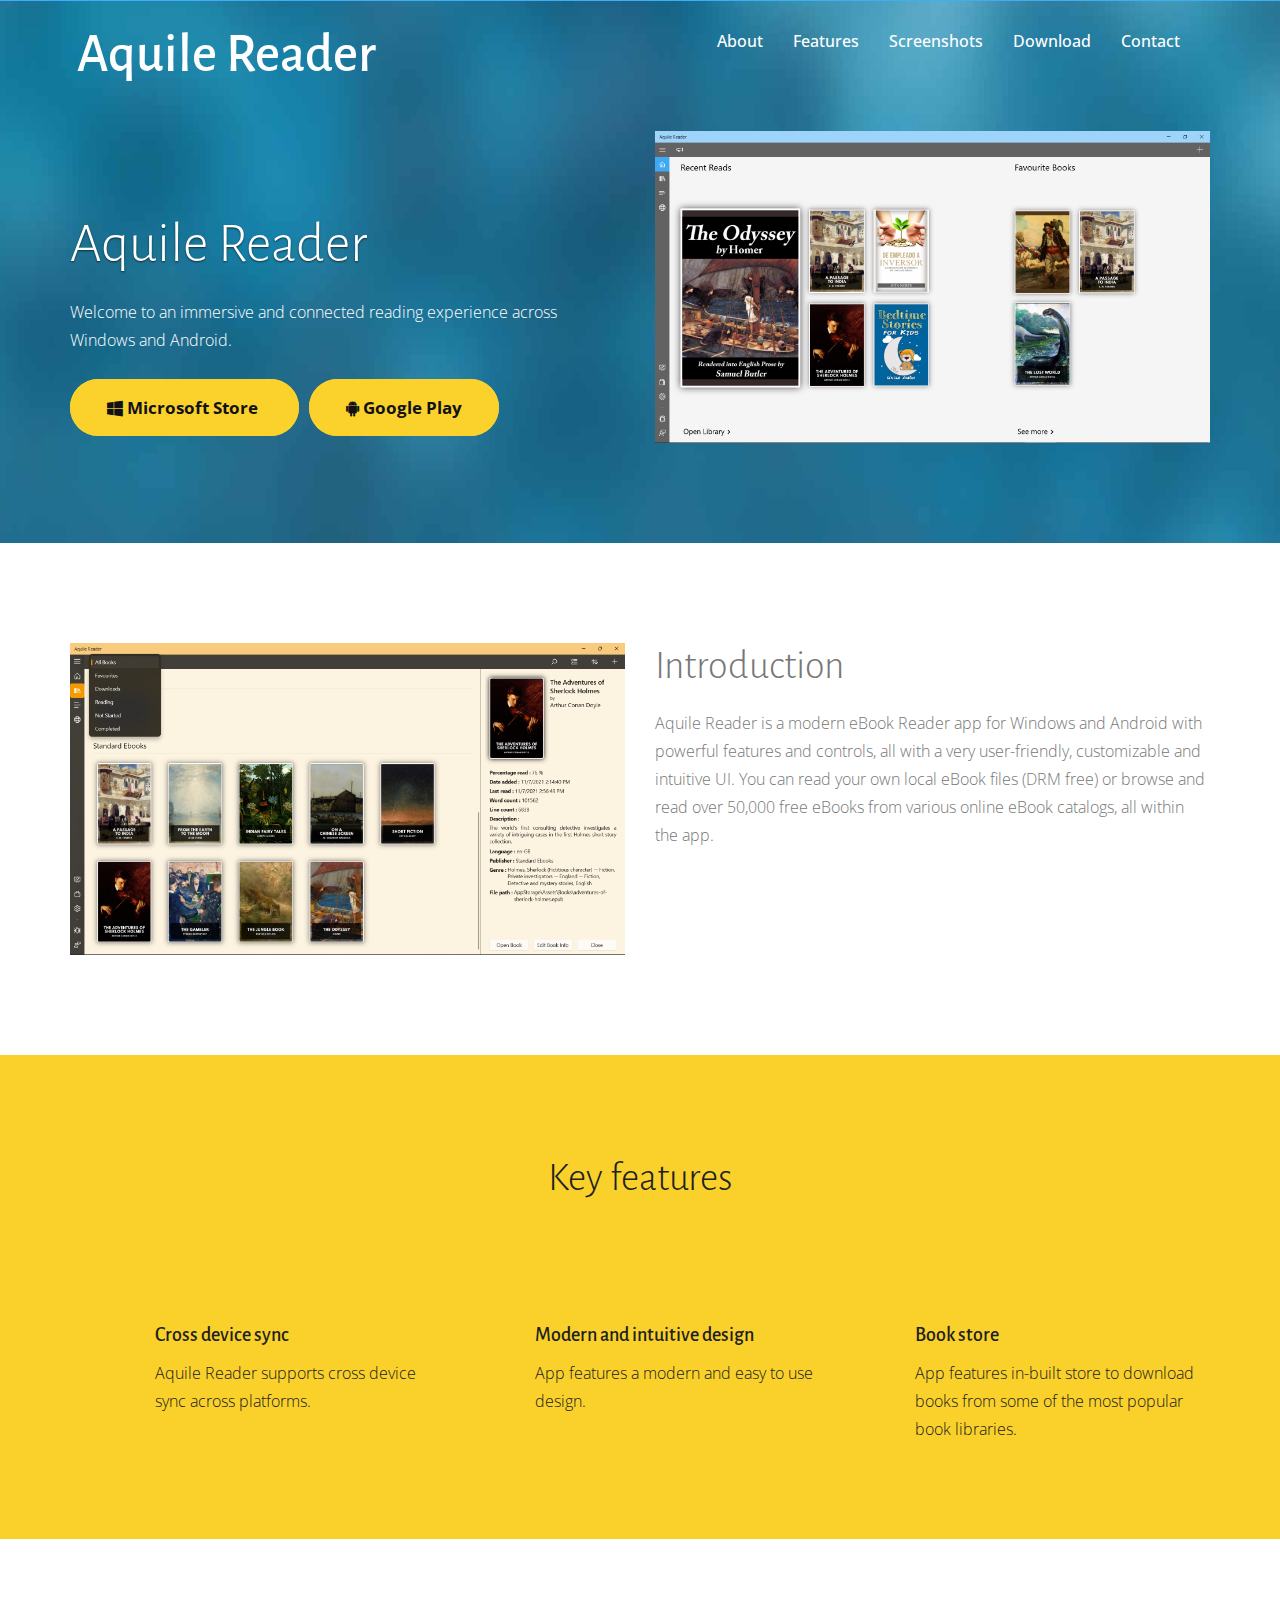
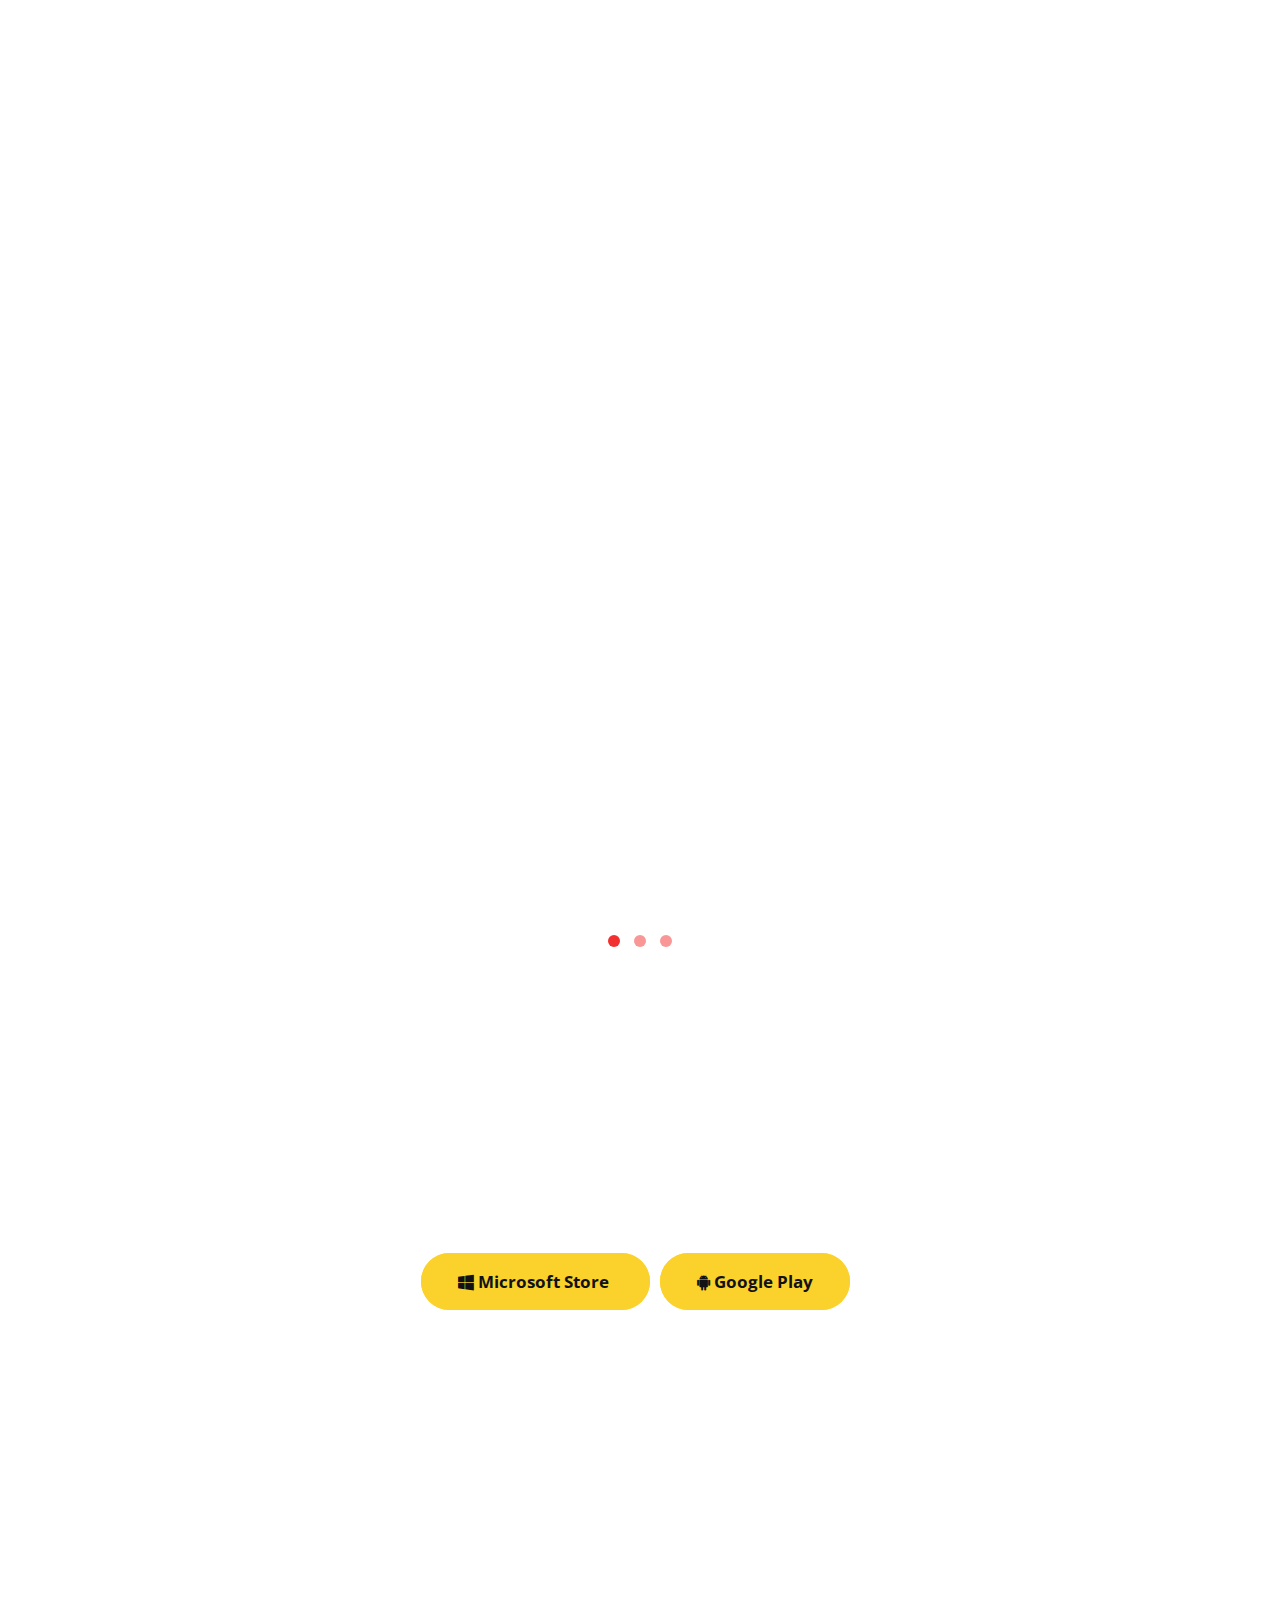
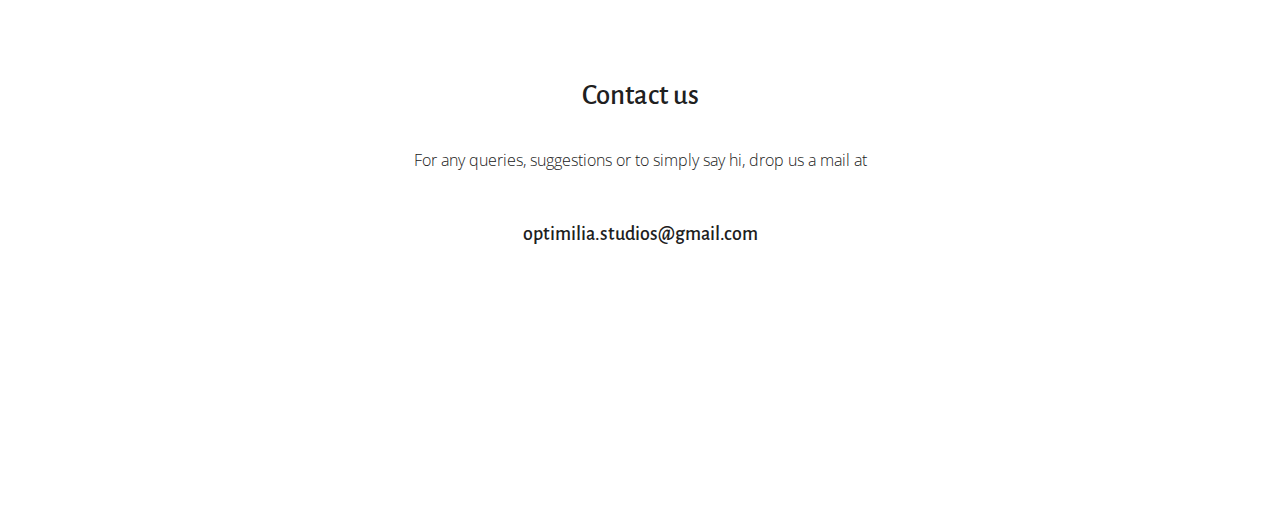
==== commit 838f0259: "Download update" ====
--- a/index.html
+++ b/index.html
@@ -2,7 +2,7 @@
 <html>
 <head>
  
-<title>Brand html5 Multipurpose Landing Page for Apps</title>
+<title>Aquile Reader</title>
 <meta name="viewport" content="width=device-width, initial-scale=1, maximum-scale=1, user-scalable=no">
 
 <!-- CSS Files -->
@@ -303,8 +303,8 @@
 			<div class="container">
 				<div class="row">
 					<div class="col-md-8 col-md-offset-2 col-sm-12 text-center">
-						<h2 class="wow fadeInLeft">Get Your free Download of Juke App today!</h2>
-						<p class="download-text wow fadeInRight">Lorem Ipsum is simply dummy text of the printing and typesetting industry. Lorem Ipsum has been the industry's standard dummy text ever since the 1500s, when an unknown printer took a galley of type dummy text of the printing and typesetting industry and scrambled.</p>
+						<h2 class="wow fadeInLeft">Download Aquile Reader</h2>
+						<!-- <p class="download-text wow fadeInRight">Lorem Ipsum is simply dummy text of the printing and typesetting industry. Lorem Ipsum has been the industry's standard dummy text ever since the 1500s, when an unknown printer took a galley of type dummy text of the printing and typesetting industry and scrambled.</p> -->
 						<div class="btn-section">
 						
 						<a href="https://apps.microsoft.com/detail/9P08T4JLTQNK" class="btn-primary app-store">
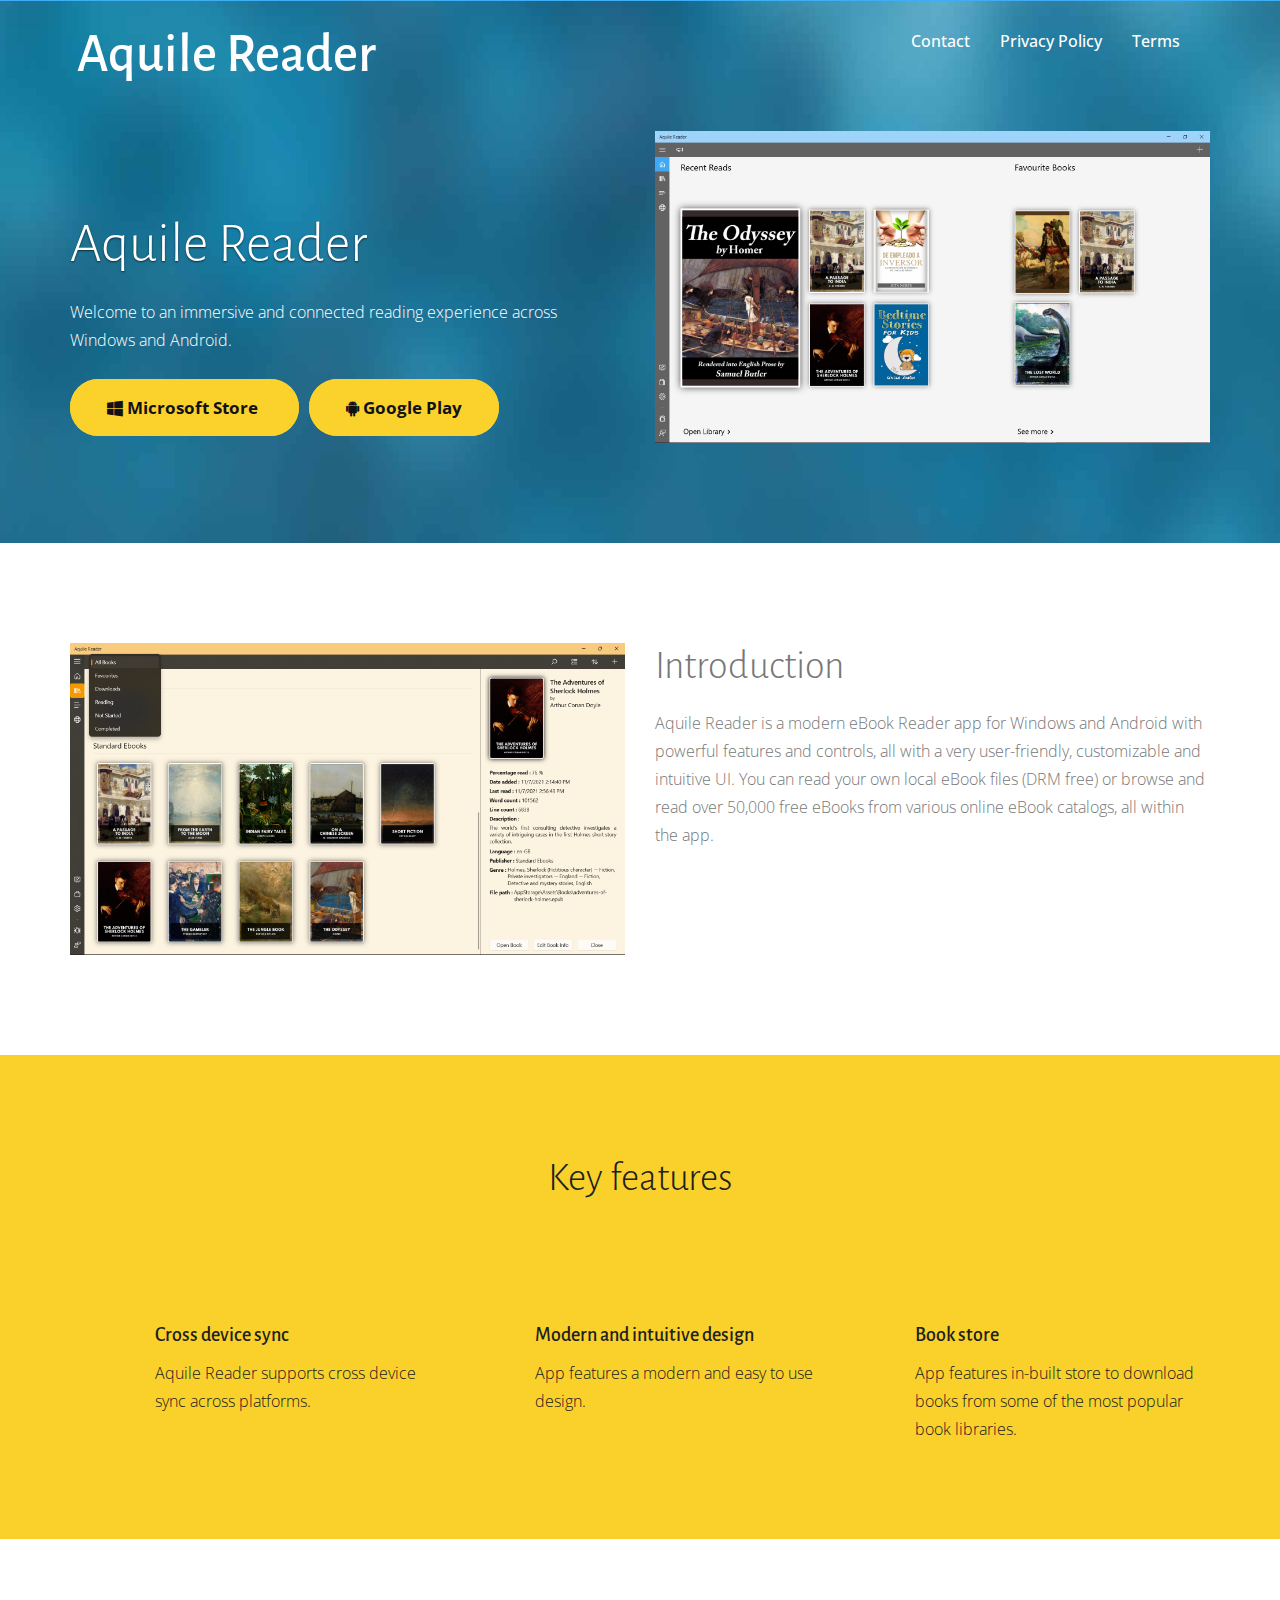
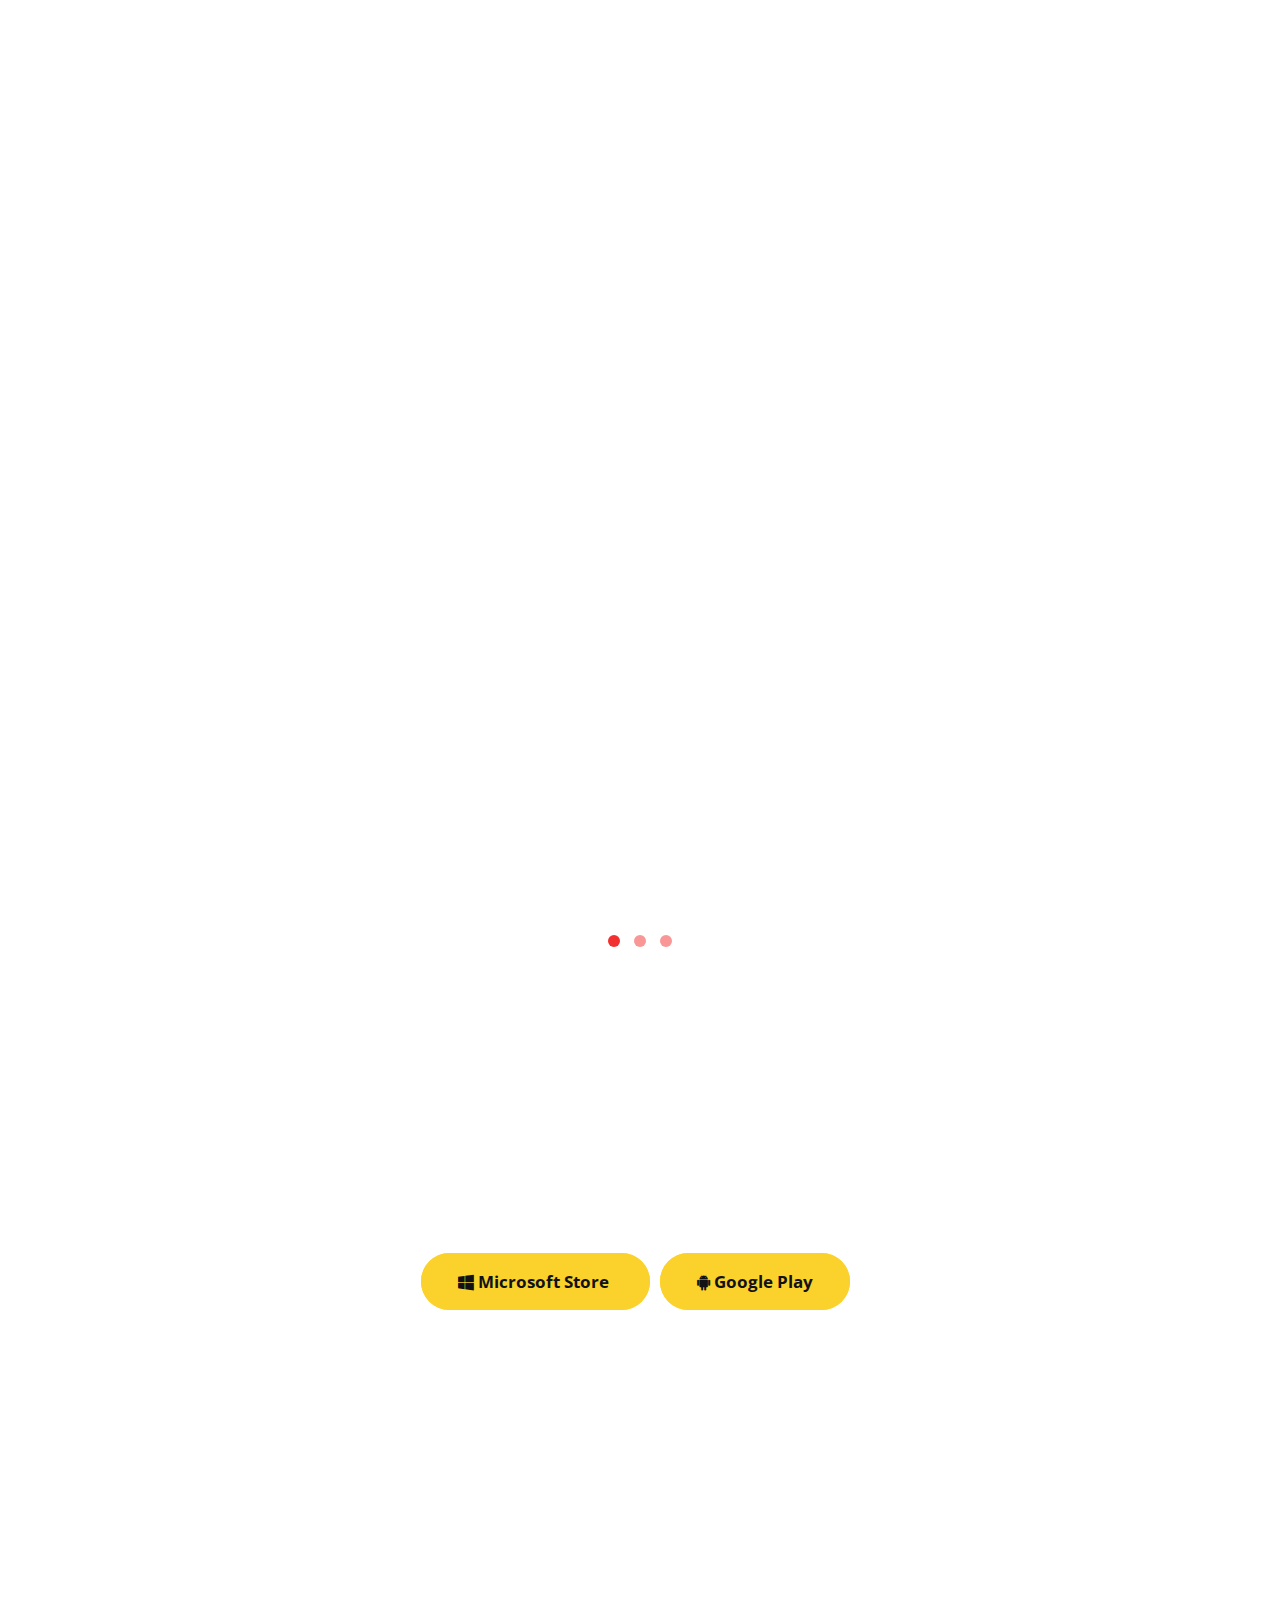
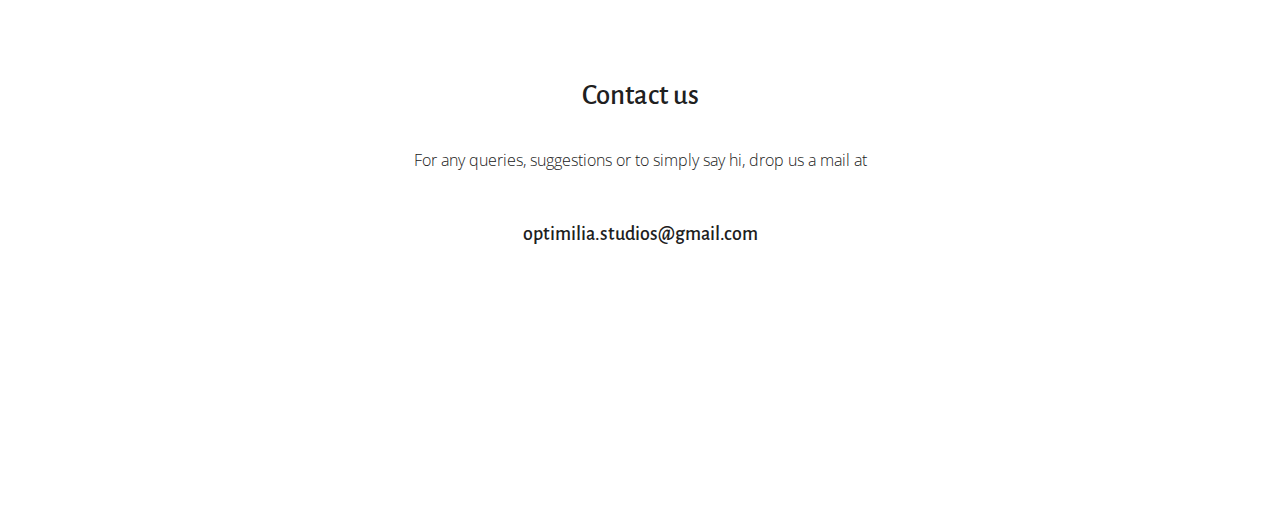
==== commit 6ddf6ac7: "Added privacy and terms" ====
--- a/index.html
+++ b/index.html
@@ -45,11 +45,9 @@
 	 
 			  <div id="navbar-scroll" class="collapse navbar-collapse navbar-themers navbar-right">
 				<ul class="nav navbar-nav">
-					<li><a href="#intro">About</a></li>
-					<li><a href="#feature">Features</a></li>
-					<li><a href="#screenshot">Screenshots</a></li>
-					<li><a href="#download">Download</a></li>
 					<li><a href="#contact">Contact</a></li>
+					<li><a href="privacy.html">Privacy Policy</a></li>
+					<li><a href="terms.html">Terms</a></li>
 				</ul>
 			  </div>
 		</div>
@@ -79,7 +77,7 @@
 						<a href="https://apps.microsoft.com/detail/9P08T4JLTQNK" class="btn-primary app-store">
 						<i class="fa fa-windows"></i> <span> Microsoft Store</span>
 						</a>
-						<a href="#" class="btn-primary play-market">
+						<a href="https://play.google.com/store/apps/details?id=com.optimiliastudios.aquilereader" class="btn-primary play-market">
 						<i class="fa fa-android"></i> <span> Google Play</span>
 						</a>
 					</div>
@@ -310,7 +308,7 @@
 						<a href="https://apps.microsoft.com/detail/9P08T4JLTQNK" class="btn-primary app-store">
 						<i class="fa fa-windows"></i> <span> Microsoft Store</span>
 						</a>
-						<a href="#" class="btn-primary play-market">
+						<a href="https://play.google.com/store/apps/details?id=com.optimiliastudios.aquilereader" class="btn-primary play-market">
 						<i class="fa fa-android"></i> <span> Google Play</span>
 						</a>
 						
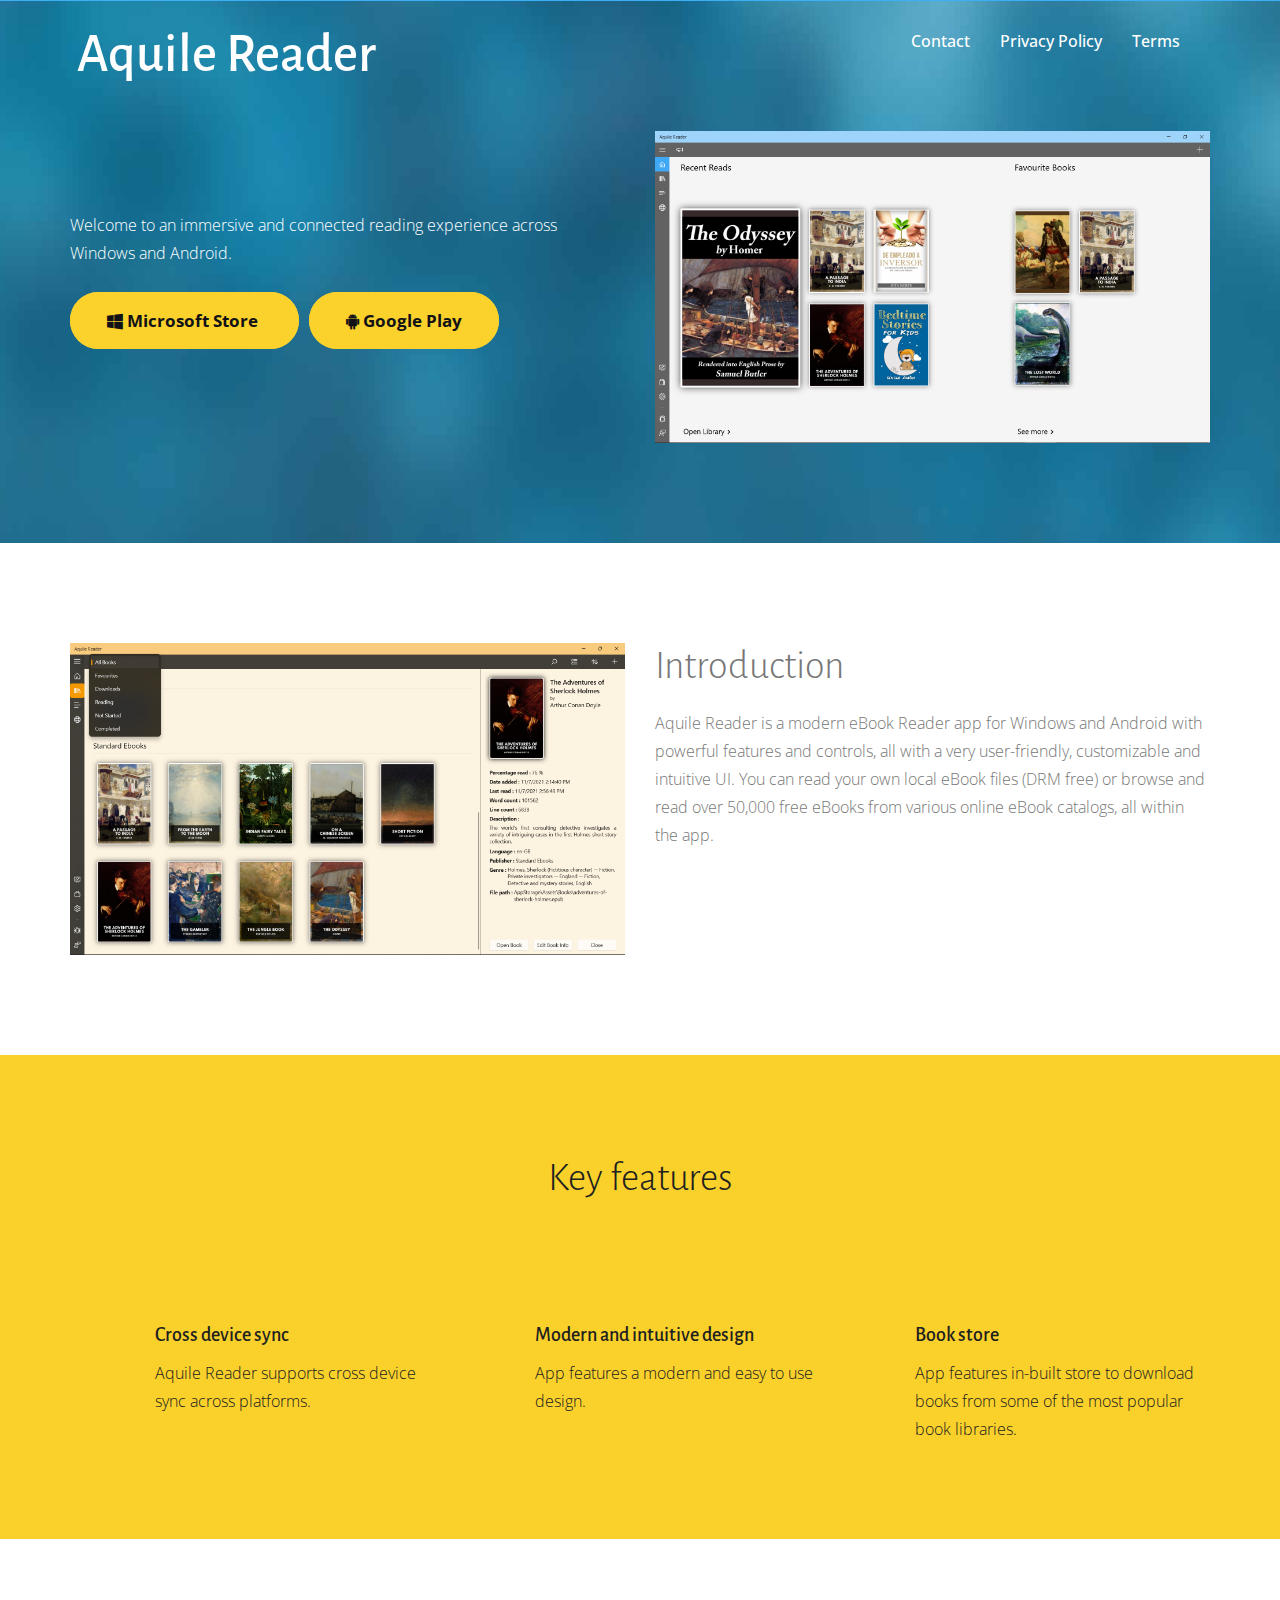
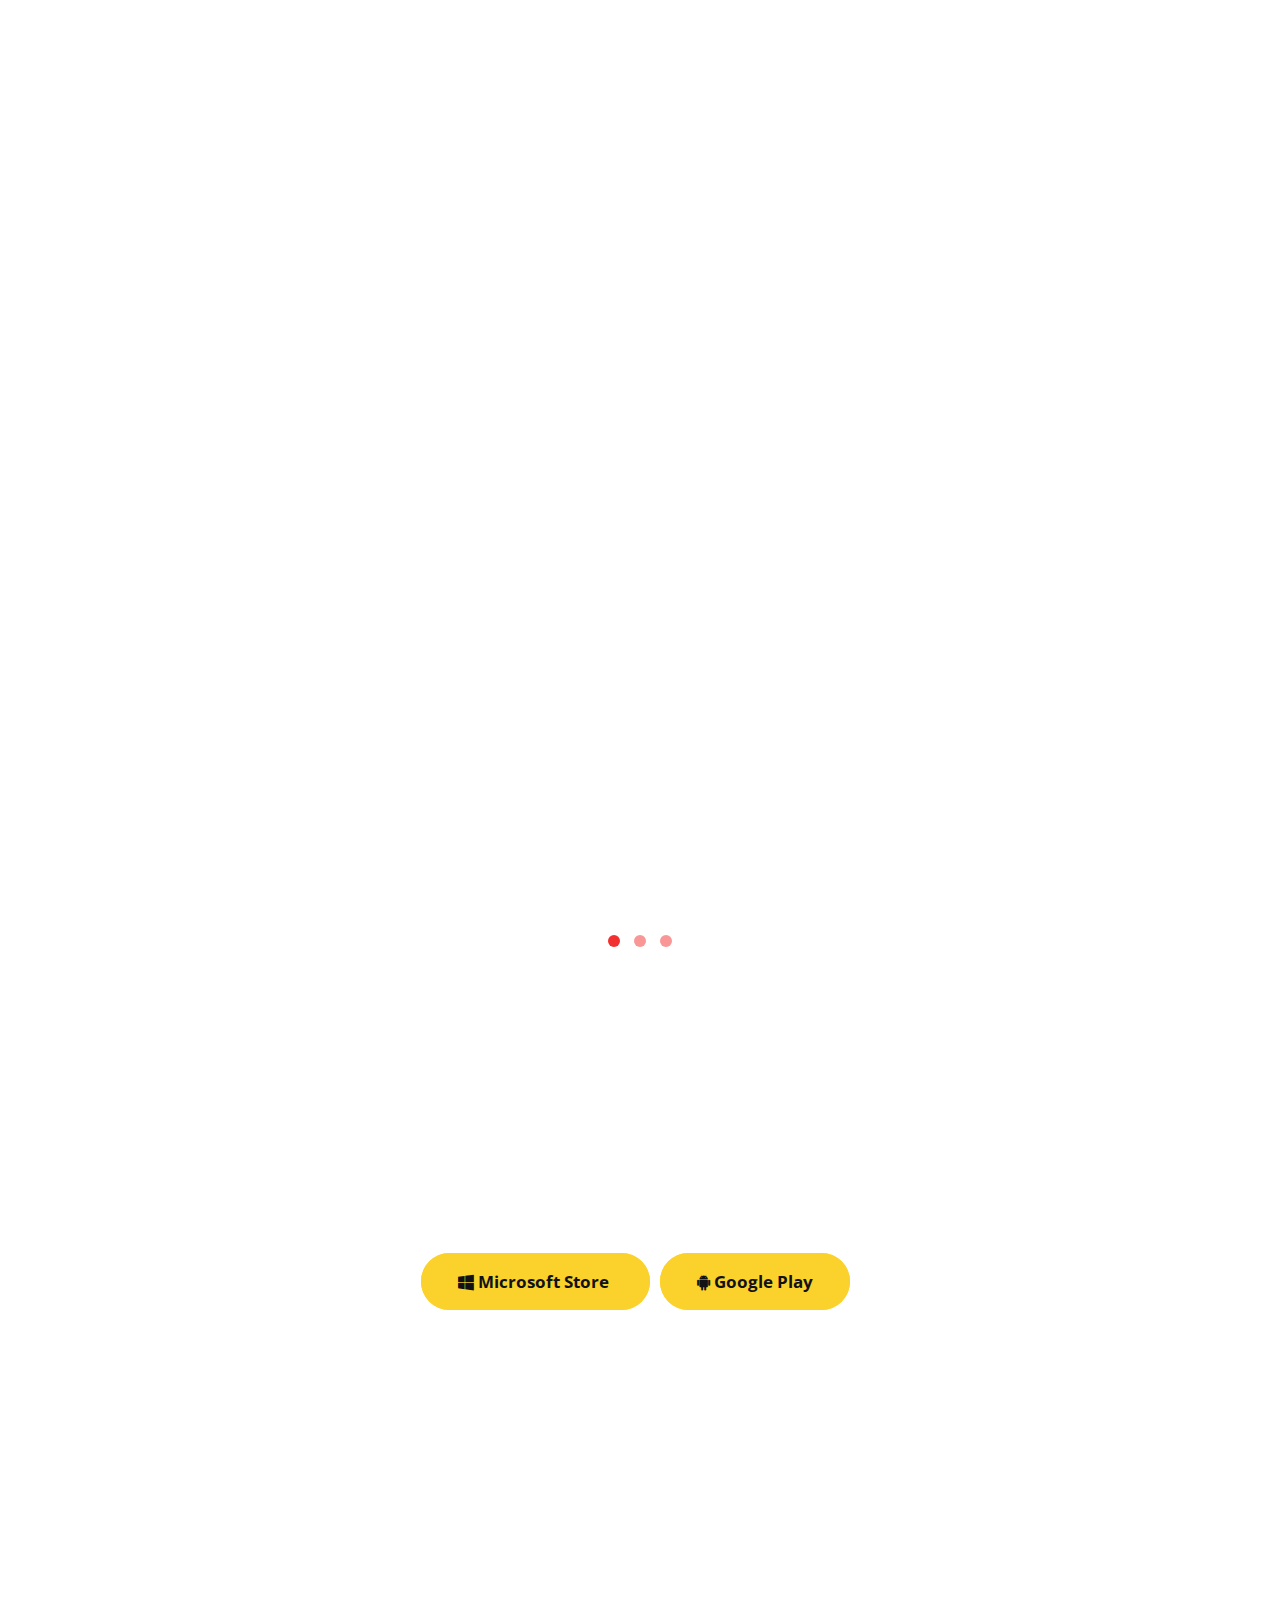
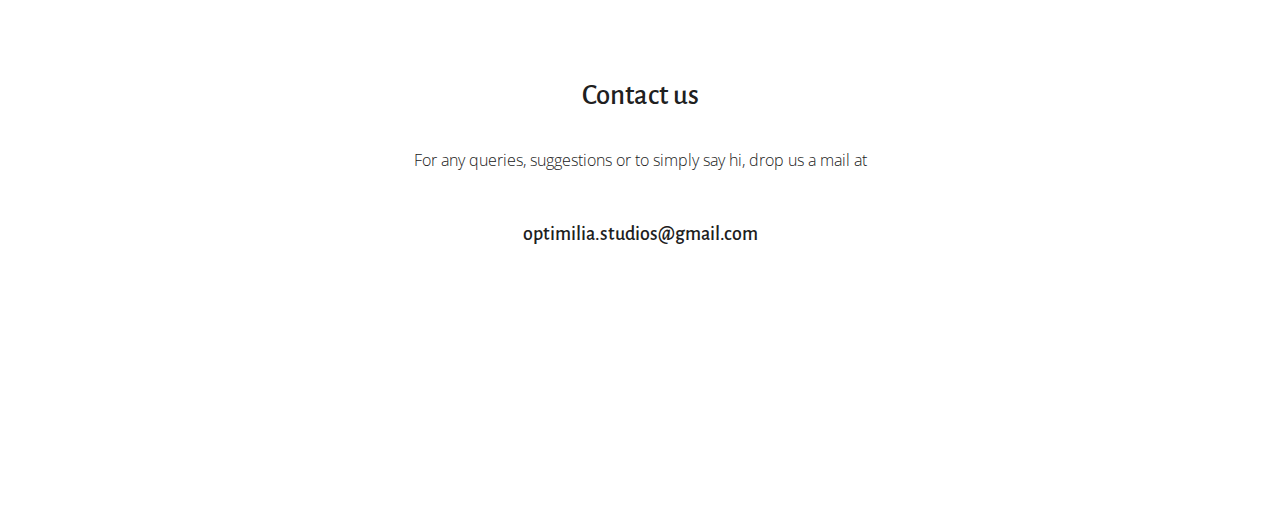
==== commit 6f6ae615: "Updates" ====
--- a/index.html
+++ b/index.html
@@ -62,11 +62,7 @@
 				
 				
 				
-				<div class="col-md-6">
-				 
-						<h1 class="wow fadeInLeft">
-						Aquile Reader
-						</h1>
+				<div class="col-md-6" style="margin: 130px 0 20px 0;">
  
 					<div class="landing-text wow fadeInLeft">
 						<p>Welcome to an immersive and connected reading experience across Windows and Android.</p>
--- a/css/styles.css
+++ b/css/styles.css
@@ -165,10 +165,9 @@
 	height: 37px
 }
 .landing h1{
-	font-size: 56px;
 	font-weight: 300;
 	color: #fff;
-	margin: 130px 0 20px 0;
+	margin: 20px 0 20px 0;
 	text-shadow: 0 1px 2px rgba(0, 0, 0, .6);
 }
 .landing p {
@@ -887,7 +886,6 @@
 		margin: 30px 0 30px 0;
 	}
 	.landing h1{
-		font-size: 50px;
 		margin: 10px 0 25px 0;
 	}
 	.landing-text {
@@ -916,7 +914,6 @@
 		margin: 15px 0 15px 0;
 	}
 	.landing h1{
-		font-size: 40px;
 		margin: 20px 0 10px 0;
 	}
 	.landing-text p {
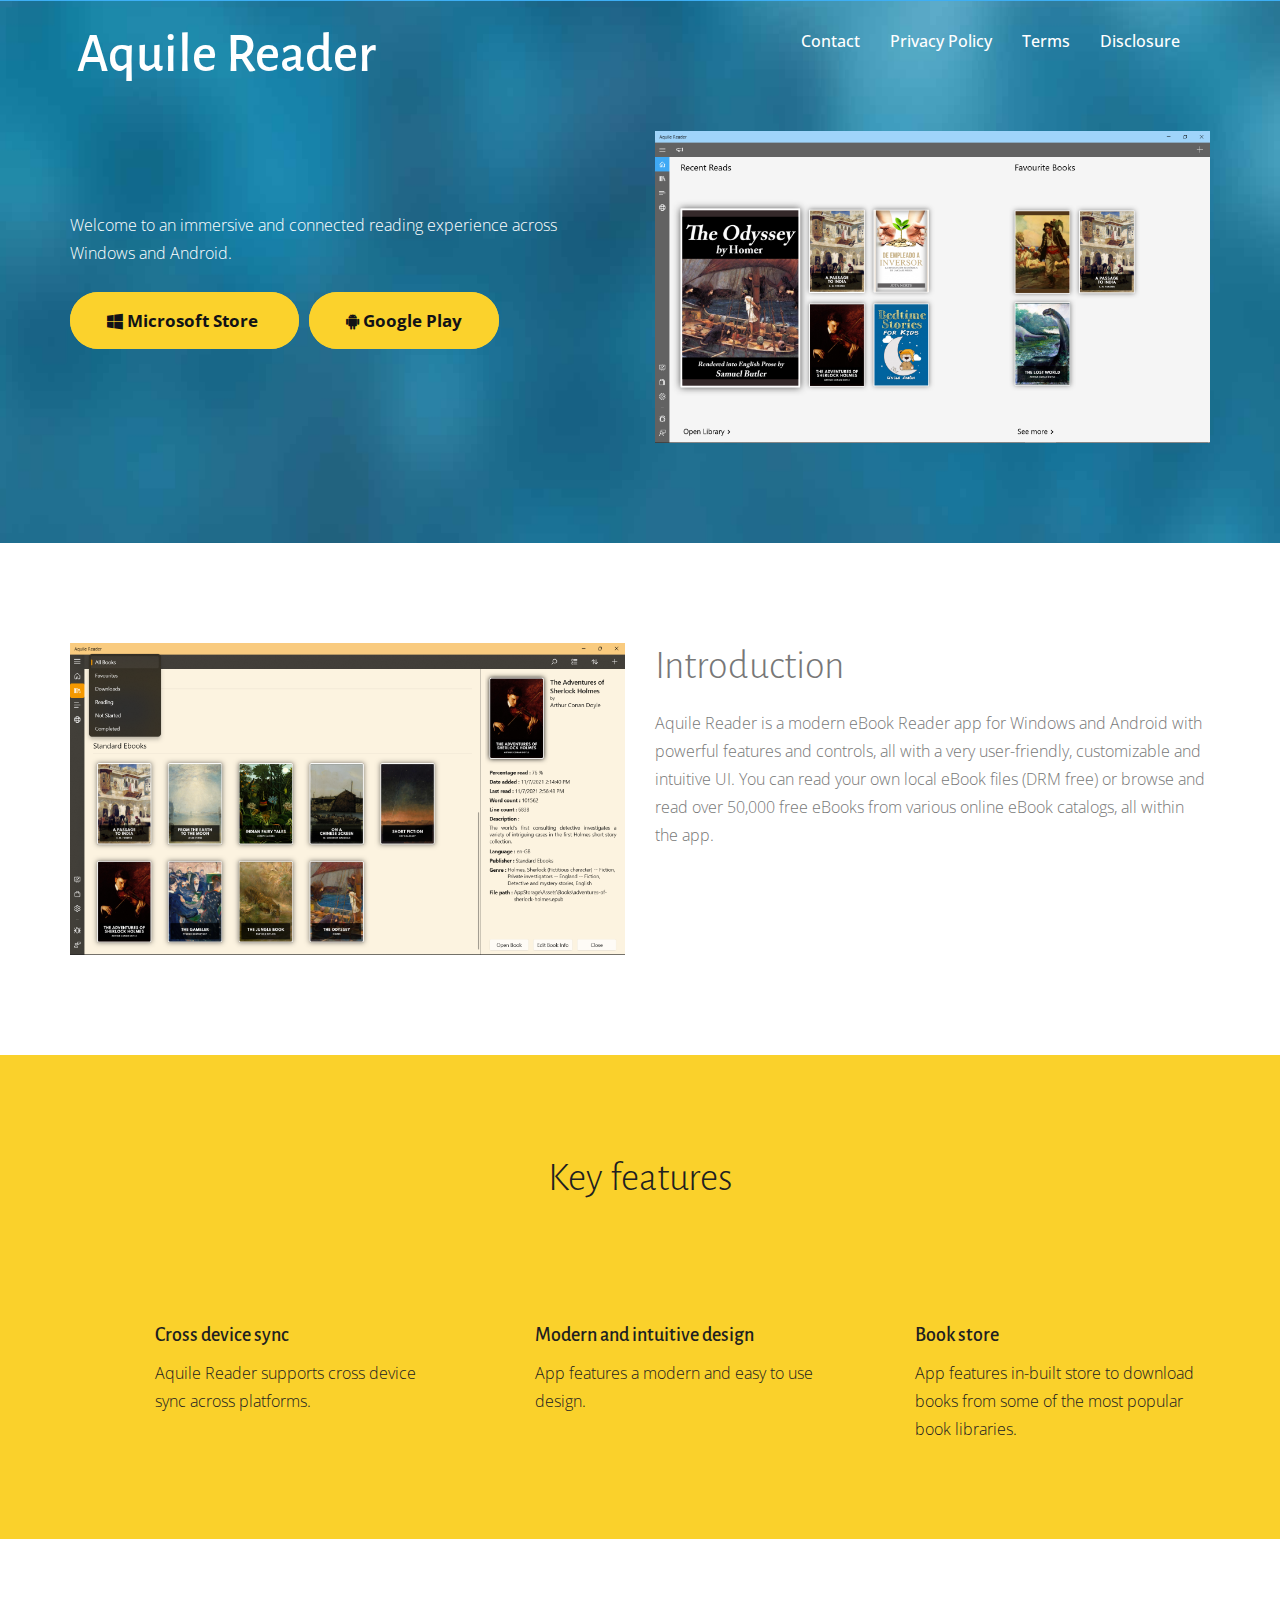
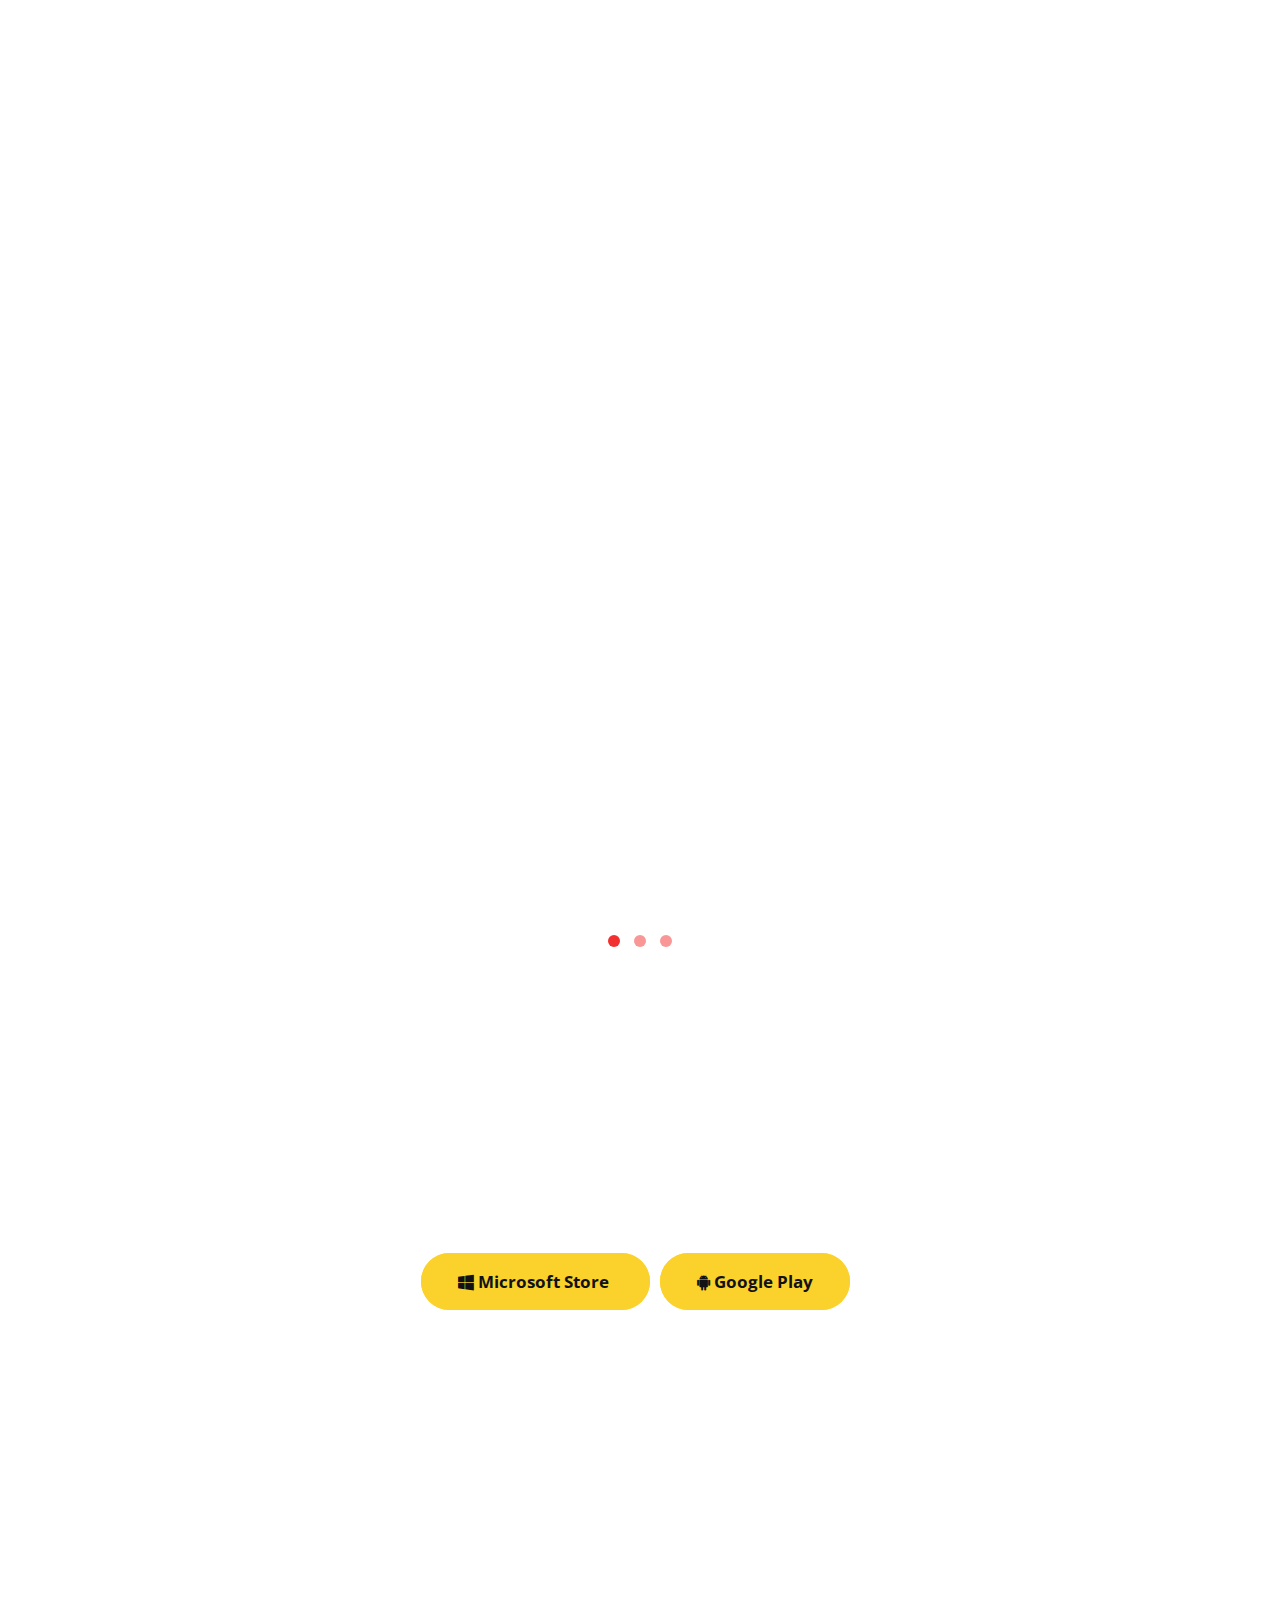
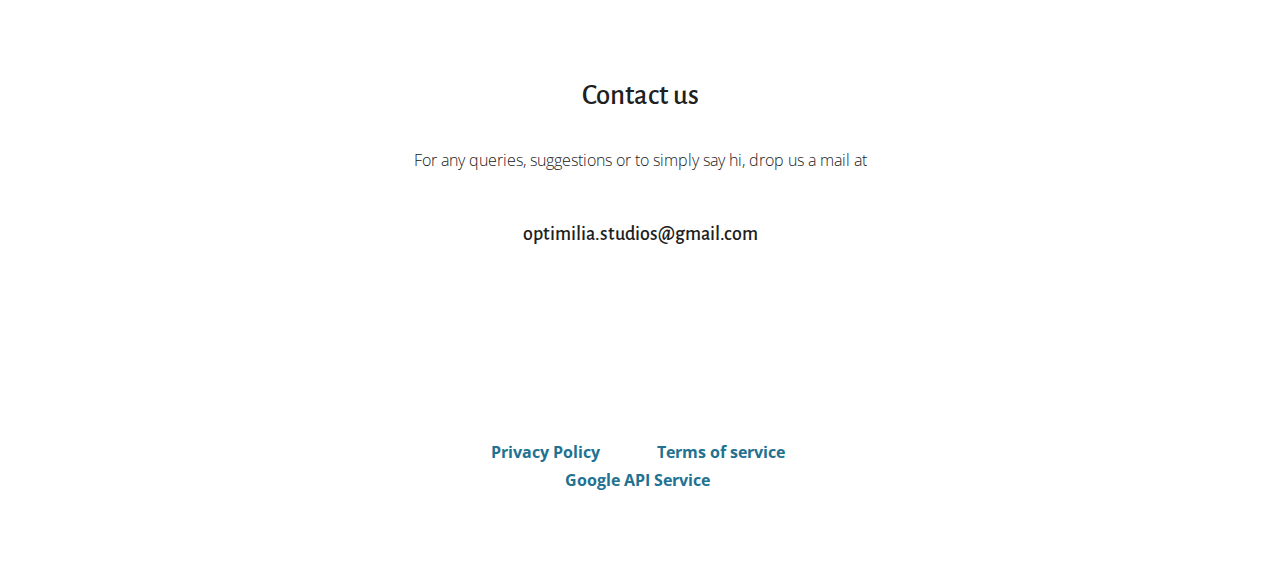
==== commit e0f42ea1: "Add Google API Limited Use Disclosure" ====
--- a/index.html
+++ b/index.html
@@ -48,6 +48,7 @@
 					<li><a href="#contact">Contact</a></li>
 					<li><a href="privacy.html">Privacy Policy</a></li>
 					<li><a href="terms.html">Terms</a></li>
+					<li><a href="google-api-limited-use-disclosure.html">Disclosure</a></li>
 				</ul>
 			  </div>
 		</div>
@@ -330,7 +331,6 @@
 					<p>For any queries, suggestions or to simply say hi, drop us a mail at</p>		
 					<h4>optimilia.studios@gmail.com</h4>	
 				</div>
-
 			</div>	
 		</div>
 	</div>
@@ -340,14 +340,21 @@
 <footer id="footer">
 	<div class="container">
 		<div class="col-sm-4 col-sm-offset-4">
-			<!-- social links -->
+				<!-- social links -->
 				<div class="social text-center">
 					<ul>
 						<li><a class="wow fadeInUp" href="https://twitter.com/OptimiliaS"><i class="fa fa-twitter"></i></a></li>
-						<li><a class="wow fadeInUp" href="https://www.facebook.com/optimilia.studios/" data-wow-delay="0.2s"><i class="fa fa-facebook"></i></a></li>
+						<li><a class="wow fadeInUp" href="https://www.facebook.com/optimilia.studios/"><i class="fa fa-facebook"></i></a></li>
 					</ul>
 				</div>	
-			<div class="text-center wow fadeInUp" style="font-size: 14px;">Copyright Optimilia Studios</div>
+				<div class="mapLinks text-center">
+					<ul>
+						<li><a href="privacy.html">Privacy Policy</a></li>
+						<li><a href="terms.html">Terms of service</a></li>
+						<li><a href="google-api-limited-use-disclosure.html">Google API Service</a></li>
+					</ul>
+				</div>	
+			<div class="text-center wow" style="font-size: 14px;">© Optimilia Studios</div>
 			<a href="#" class="scrollToTop"><i class="fa fa-arrow-circle-o-up"></i></a>
 		</div>	
 	</div>	
--- a/css/styles.css
+++ b/css/styles.css
@@ -604,6 +604,21 @@
 	color: #fff;
 	background: #020E13;
 }
+.mapLinks ul {
+	padding: 0;
+	list-style: none;
+}
+.mapLinks li {
+	display: inline-block;
+	padding-right: .3em;
+}
+.mapLinks li a {
+	display: block;
+	color: "#020E13";
+	margin-left: 24px;
+	margin-right: 24px;
+}
+  
 .scrollToTop{
 	width: 40px; 
 	height: 40px;
@@ -1031,5 +1046,4 @@
 	.action h2 {
 		margin: 70px 0 20px;
 	}
-
 }